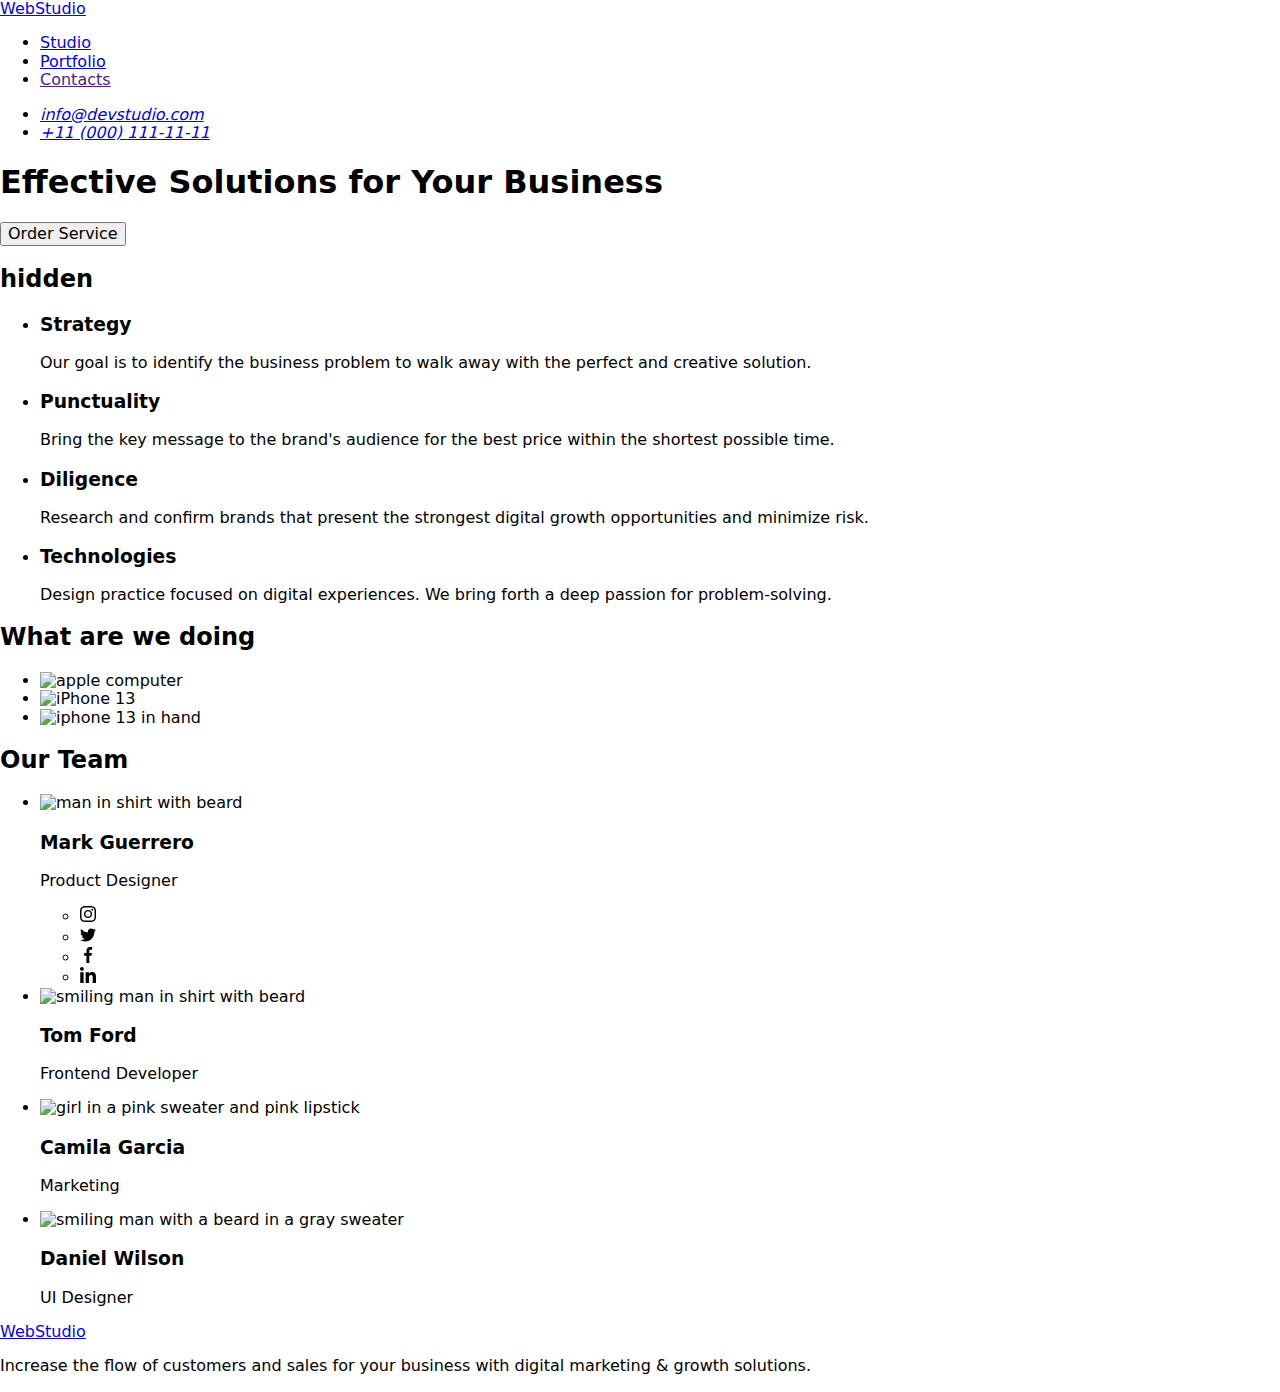
==== index.html @ 0f861d13 "Update index.html" ====
<!DOCTYPE html>
<html lang="en">
  <head>
    <meta charset="UTF-8" />
    <meta http-equiv="X-UA-Compatible" content="IE=edge" />
    <meta name="viewport" content="width=device-width, initial-scale=1.0" />
    <title>Document</title>
    <link
      rel="stylesheet"
      href="https://cdn.jsdelivr.net/npm/modern-normalize@1.1.0/modern-normalize.min.css"
    />
    <link rel="preconnect" href="https://fonts.googleapis.com" />
    <link rel="preconnect" href="https://fonts.gstatic.com" crossorigin />
    <!-- ШРИФТИ -->
    <link rel="preconnect" href="https://fonts.googleapis.com" />
    <link rel="preconnect" href="https://fonts.gstatic.com" crossorigin />
    <link
      href="https://fonts.googleapis.com/css2?family=Raleway:wght@800&family=Roboto:wght@400;500;700&display=swap"
      rel="stylesheet"
    />
    <link rel="stylesheet" href="./css/styles.css" />
  </head>
  <body>
    <!-- HEADER======================================================================== -->
    <header class="header">
      <div class="header-container container">
        <nav class="header-nav">
          <a
            class="header-logo conrainer-header-logo link logo"
            href="./index.html"
            >Web<span class="studio">Studio</span>
          </a>
          <ul class="header-list list">
            <li class="header-item">
              <a class="header-linc link" href="./index.html">Studio</a>
            </li>
            <li class="header-item">
              <a class="header-linc link" href="./portfolio.html">Portfolio</a>
            </li>
            <li class="header-item">
              <a class="header-linc link" href="">Contacts</a>
            </li>
          </ul>
        </nav>
        <address class="header-contacts">
          <ul class="header-contacts-list list">
            <li class="header-contacts-item">
              <a class="header-mail link" href="mailto:info@devstudio.com"
                >info@devstudio.com</a
              >
            </li>
            <li class="header-contacts-item">
              <a class="header-mail link" href="tel:+110001111111"
                >+11 (000) 111-11-11</a
              >
            </li>
          </ul>
        </address>
      </div>
    </header>
    <!-- MAIN----------------------------------------------------------------------------------- -->
    <main class="main">
      <!-- CARD--------------------------------------------------------- -->
      <section class="card">
        <div class="container-card container">
          <h1 class="card-head">Effective Solutions for Your Business</h1>

          <button class="card-button" type="button">Order Service</button>
        </div>
      </section>
      <!-- DESCRIPTION-------------------------------------------------- -->
      <section class="description">
        <div class="description-container container">
          <h2 class="visually-hidden">hidden</h2>
          <ul class="description-list list">
            <li class="description-item">
              <h3 class="description-head">Strategy</h3>
              <p class="description-uppertitle">
                Our goal is to identify the business problem to walk away with
                the perfect and creative solution.
              </p>
            </li>
            <li class="description-item">
              <h3 class="description-head">Punctuality</h3>
              <p class="description-uppertitle">
                Bring the key message to the brand's audience for the best price
                within the shortest possible time.
              </p>
            </li>
            <li class="description-item">
              <h3 class="description-head">Diligence</h3>
              <p class="description-uppertitle">
                Research and confirm brands that present the strongest digital
                growth opportunities and minimize risk.
              </p>
            </li>
            <li class="description-item">
              <h3 class="description-head">Technologies</h3>
              <p class="description-uppertitle">
                Design practice focused on digital experiences. We bring forth a
                deep passion for problem-solving.
              </p>
            </li>
          </ul>
        </div>
      </section>
      <!-- DEMO============================================================================= -->
      <section class="demo">
        <div class="demo-container container">
          <h2 class="demo-head">What are we doing</h2>
          <ul class="demo-list list">
            <li class="demo-item">
              <img
                class="demo-image"
                src="./images/whatdoing1.jpg"
                alt="apple computer"
                width="360"
              />
            </li>
            <li class="demo-item">
              <img
                class="demo-image"
                src="./images/whatdoing2.jpg"
                alt="iPhone 13"
                width="360"
              />
            </li>
            <li class="demo-item">
              <img
                class="demo-image"
                src="./images/whatdoing3.jpg"
                alt="iphone 13 in hand"
                width="360"
              />
            </li>
          </ul>
        </div>
      </section>
      <!-- TEAM======================================================================= -->
      <section class="team">
        <div class="team-container container">
          <h2 class="team-head">Our Team</h2>
          <ul class="team-list list">
            <li class="team-item">
              <img
                class="team-image"
                src="./images/team1.jpg"
                alt="man in shirt with beard"
                width="264"
              />
              <div class="container-team-name">
                <h3 class="team-name">Mark Guerrero</h3>
                <p class="team-uppertitle">Product Designer</p>
                <ul class="socials-list list">
                  <li class="socials-item">
                    <a class="social-linc linc" href="https://instagram.com" target="_blank" rel="noopener noreffer">
                      <svg class="socials-icon" width="16" height="16">
                        <use href="./images/icons-svg.svg#icon-instagram"></use>
                      </svg>
                    </a>
                  </li>
                  <li class="socials-item">
                    <a  class="social-linc linc" href="https://twitter.com" target="_blank" rel="noopener noreffer">
                      <svg class="socials-icon" width="16" height="16">
                        <use href="./images/icons-svg.svg#icon-twitter"></use>
                      </svg>
                      </a>
                  </li>
                  <li class="socials-item">
                    <a  class="social-linc linc" href="https://facebook.com" target="_blank" rel="noopener noreffer">
                      <svg class="socials-icon" width="16" height="16">
                        <use href="./images/icons-svg.svg#icon-facebook"></usd>
                      </svg>
                      </a>
                  </li>
                  <li class="socials-item">
                    <a class="social-linc linc" href="https://linkedin.com" target="_blank" rel="noopener noreffer">
                      <svg class="socials-icon" width="16" height="16">
                        <use href="./images/icons-svg.svg#icon-linkedin"></use>
                      </svg>
                      </a>
                  </li>
                </ul>
              </div>
            </li>
            <li class="team-item">
              <img
                class="team-image"
                src="./images/team2.jpg"
                alt="smiling man in shirt with beard"
                width="264"
              />
              <div class="container-team-name">
                <h3 class="team-name">Tom Ford</h3>
                <p class="team-uppertitle">Frontend Developer</p>
              </div>
            </li>
            <li class="team-item">
              <img
                class="team-image"
                src="./images/team3.jpg"
                alt="girl in a pink sweater and pink lipstick"
                width="264"
              />
              <div class="container-team-name">
                <h3 class="team-name">Camila Garcia</h3>
                <p class="team-uppertitle">Marketing</p>
              </div>
            </li>
            <li class="team-item">
              <img
                class="team-image"
                src="./images/team4.jpg"
                alt="smiling man with a beard in a gray sweater"
                width="264"
              />
              <div class="container-team-name">
                <h3 class="team-name">Daniel Wilson</h3>
                <p class="team-uppertitle">UI Designer</p>
              </div>
            </li>
          </ul>
        </div>
      </section>
    </main>
    <!-- FOOTER------------------------------------------------------------------------------------- -->
    <footer class="footer">
      <div class="footer-container container">
        <a
          class="footer-container-logo header-logo link logo"
          href="./index.html"
          >Web<span class="studio-footer">Studio</span>
        </a>
        <p class="footer-uppertitle">
          Increase the flow of customers and sales for your business with
          digital marketing & growth solutions.
        </p>
      </div>
    </footer>
  </body>
</html>
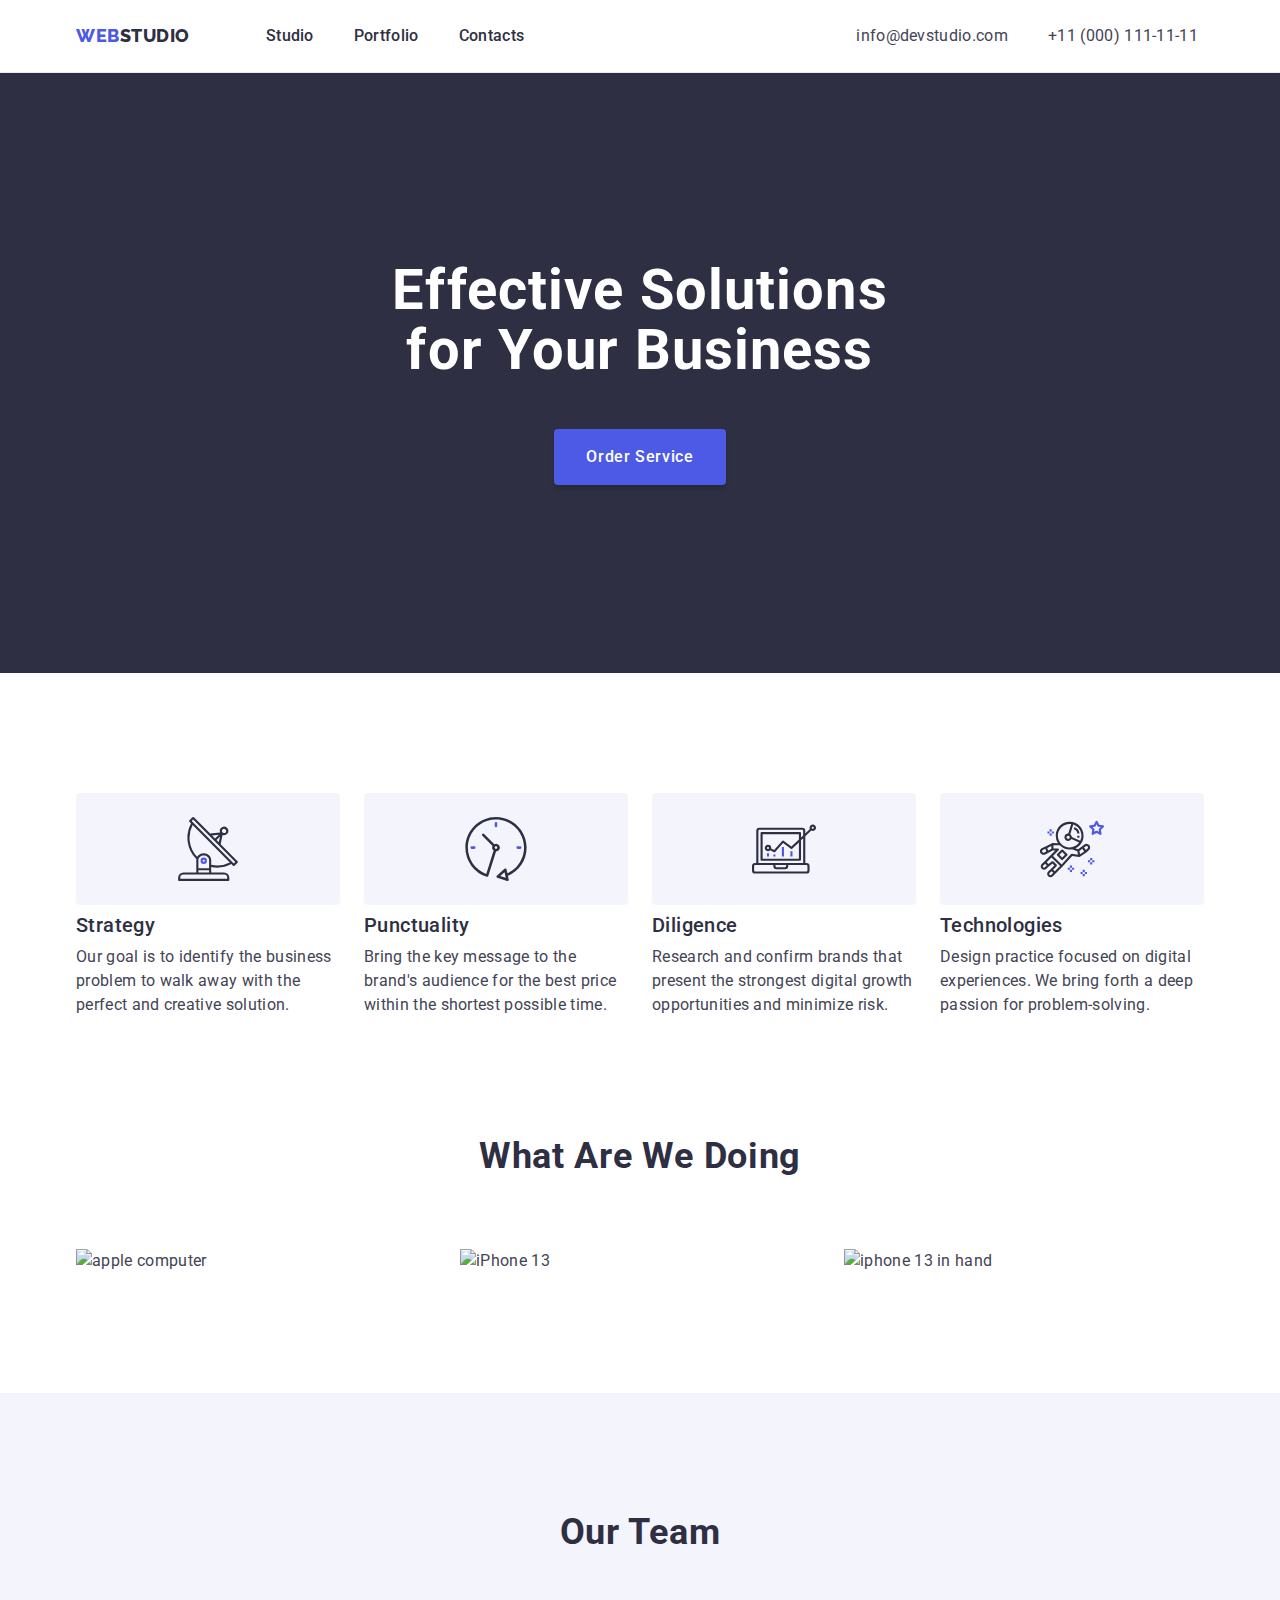
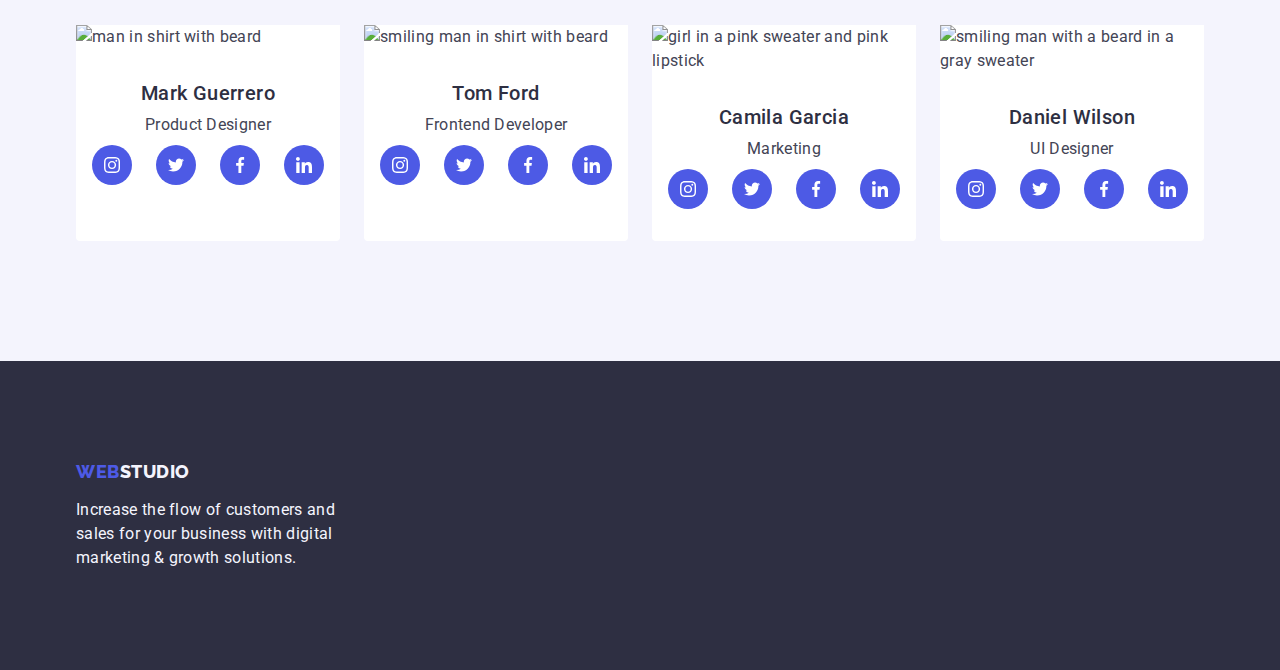
==== commit 37d22f5c: "icons" ====
--- a/index.html
+++ b/index.html
@@ -71,9 +71,15 @@
       <!-- DESCRIPTION-------------------------------------------------- -->
       <section class="description">
         <div class="description-container container">
+          
           <h2 class="visually-hidden">hidden</h2>
           <ul class="description-list list">
             <li class="description-item">
+              <div class="description-icon-container">
+                <svg class="description-icon" width="64" height="64">
+                          <use href="./images/icons-svg.svg#icon-antenna"></use>
+                        </svg>
+              </div>
               <h3 class="description-head">Strategy</h3>
               <p class="description-uppertitle">
                 Our goal is to identify the business problem to walk away with
@@ -81,6 +87,11 @@
               </p>
             </li>
             <li class="description-item">
+              <div class="description-icon-container">
+                <svg class="description-icon" width="64" height="64">
+                          <use href="./images/icons-svg.svg#icon-clock"></use>
+                        </svg>
+              </div>
               <h3 class="description-head">Punctuality</h3>
               <p class="description-uppertitle">
                 Bring the key message to the brand's audience for the best price
@@ -88,6 +99,11 @@
               </p>
             </li>
             <li class="description-item">
+              <div class="description-icon-container">
+                <svg class="description-icon" width="64" height="64">
+                          <use href="./images/icons-svg.svg#icon-diagram"></use>
+                        </svg>
+              </div>
               <h3 class="description-head">Diligence</h3>
               <p class="description-uppertitle">
                 Research and confirm brands that present the strongest digital
@@ -95,6 +111,11 @@
               </p>
             </li>
             <li class="description-item">
+              <div class="description-icon-container">
+                <svg class="description-icon" width="64" height="64">
+                          <use href="./images/icons-svg.svg#icon-astronaut"></use>
+                        </svg>
+              </div>
               <h3 class="description-head">Technologies</h3>
               <p class="description-uppertitle">
                 Design practice focused on digital experiences. We bring forth a
@@ -153,28 +174,44 @@
                 <p class="team-uppertitle">Product Designer</p>
                 <ul class="socials-list list">
                   <li class="socials-item">
-                    <a class="social-linc linc" href="https://instagram.com" target="_blank" rel="noopener noreffer">
+                    <a class="social-linc linc" 
+                    href="https://instagram.com" 
+                    target="_blank" 
+                    rel="noopener noreffer" 
+                    aria-label="Instogram icon">
                       <svg class="socials-icon" width="16" height="16">
                         <use href="./images/icons-svg.svg#icon-instagram"></use>
                       </svg>
                     </a>
                   </li>
                   <li class="socials-item">
-                    <a  class="social-linc linc" href="https://twitter.com" target="_blank" rel="noopener noreffer">
+                    <a  class="social-linc linc" 
+                    href="https://twitter.com" 
+                    target="_blank" 
+                    rel="noopener noreffer"
+                     aria-label="twiterm icon">
                       <svg class="socials-icon" width="16" height="16">
                         <use href="./images/icons-svg.svg#icon-twitter"></use>
                       </svg>
                       </a>
                   </li>
                   <li class="socials-item">
-                    <a  class="social-linc linc" href="https://facebook.com" target="_blank" rel="noopener noreffer">
+                    <a  class="social-linc linc" 
+                    href="https://facebook.com" 
+                    target="_blank" 
+                    rel="noopener noreffer" 
+                    aria-label="facebook icon">
                       <svg class="socials-icon" width="16" height="16">
                         <use href="./images/icons-svg.svg#icon-facebook"></usd>
                       </svg>
                       </a>
                   </li>
                   <li class="socials-item">
-                    <a class="social-linc linc" href="https://linkedin.com" target="_blank" rel="noopener noreffer">
+                    <a class="social-linc linc" 
+                    href="https://linkedin.com" 
+                    target="_blank"
+                     rel="noopener noreffer" 
+                     aria-label="linkedin icon">
                       <svg class="socials-icon" width="16" height="16">
                         <use href="./images/icons-svg.svg#icon-linkedin"></use>
                       </svg>
@@ -193,6 +230,52 @@
               <div class="container-team-name">
                 <h3 class="team-name">Tom Ford</h3>
                 <p class="team-uppertitle">Frontend Developer</p>
+                <ul class="socials-list list">
+                  <li class="socials-item">
+                    <a class="social-linc linc" 
+                    href="https://instagram.com" 
+                    target="_blank" 
+                    rel="noopener noreffer" 
+                    aria-label="Instogram icon">
+                      <svg class="socials-icon" width="16" height="16">
+                        <use href="./images/icons-svg.svg#icon-instagram"></use>
+                      </svg>
+                    </a>
+                  </li>
+                  <li class="socials-item">
+                    <a  class="social-linc linc" 
+                    href="https://twitter.com" 
+                    target="_blank" 
+                    rel="noopener noreffer"
+                     aria-label="twiterm icon">
+                      <svg class="socials-icon" width="16" height="16">
+                        <use href="./images/icons-svg.svg#icon-twitter"></use>
+                      </svg>
+                      </a>
+                  </li>
+                  <li class="socials-item">
+                    <a  class="social-linc linc" 
+                    href="https://facebook.com" 
+                    target="_blank" 
+                    rel="noopener noreffer" 
+                    aria-label="facebook icon">
+                      <svg class="socials-icon" width="16" height="16">
+                        <use href="./images/icons-svg.svg#icon-facebook"></usd>
+                      </svg>
+                      </a>
+                  </li>
+                  <li class="socials-item">
+                    <a class="social-linc linc" 
+                    href="https://linkedin.com" 
+                    target="_blank"
+                     rel="noopener noreffer" 
+                     aria-label="linkedin icon">
+                      <svg class="socials-icon" width="16" height="16">
+                        <use href="./images/icons-svg.svg#icon-linkedin"></use>
+                      </svg>
+                      </a>
+                  </li>
+                </ul>
               </div>
             </li>
             <li class="team-item">
@@ -205,6 +288,52 @@
               <div class="container-team-name">
                 <h3 class="team-name">Camila Garcia</h3>
                 <p class="team-uppertitle">Marketing</p>
+                <ul class="socials-list list">
+                  <li class="socials-item">
+                    <a class="social-linc linc" 
+                    href="https://instagram.com" 
+                    target="_blank" 
+                    rel="noopener noreffer" 
+                    aria-label="Instogram icon">
+                      <svg class="socials-icon" width="16" height="16">
+                        <use href="./images/icons-svg.svg#icon-instagram"></use>
+                      </svg>
+                    </a>
+                  </li>
+                  <li class="socials-item">
+                    <a  class="social-linc linc" 
+                    href="https://twitter.com" 
+                    target="_blank" 
+                    rel="noopener noreffer"
+                     aria-label="twiterm icon">
+                      <svg class="socials-icon" width="16" height="16">
+                        <use href="./images/icons-svg.svg#icon-twitter"></use>
+                      </svg>
+                      </a>
+                  </li>
+                  <li class="socials-item">
+                    <a  class="social-linc linc" 
+                    href="https://facebook.com" 
+                    target="_blank" 
+                    rel="noopener noreffer" 
+                    aria-label="facebook icon">
+                      <svg class="socials-icon" width="16" height="16">
+                        <use href="./images/icons-svg.svg#icon-facebook"></usd>
+                      </svg>
+                      </a>
+                  </li>
+                  <li class="socials-item">
+                    <a class="social-linc linc" 
+                    href="https://linkedin.com" 
+                    target="_blank"
+                     rel="noopener noreffer" 
+                     aria-label="linkedin icon">
+                      <svg class="socials-icon" width="16" height="16">
+                        <use href="./images/icons-svg.svg#icon-linkedin"></use>
+                      </svg>
+                      </a>
+                  </li>
+                </ul>
               </div>
             </li>
             <li class="team-item">
@@ -217,10 +346,60 @@
               <div class="container-team-name">
                 <h3 class="team-name">Daniel Wilson</h3>
                 <p class="team-uppertitle">UI Designer</p>
+                <ul class="socials-list list">
+                  <li class="socials-item">
+                    <a class="social-linc linc" 
+                    href="https://instagram.com" 
+                    target="_blank" 
+                    rel="noopener noreffer" 
+                    aria-label="Instogram icon">
+                      <svg class="socials-icon" width="16" height="16">
+                        <use href="./images/icons-svg.svg#icon-instagram"></use>
+                      </svg>
+                    </a>
+                  </li>
+                  <li class="socials-item">
+                    <a  class="social-linc linc" 
+                    href="https://twitter.com" 
+                    target="_blank" 
+                    rel="noopener noreffer"
+                     aria-label="twiterm icon">
+                      <svg class="socials-icon" width="16" height="16">
+                        <use href="./images/icons-svg.svg#icon-twitter"></use>
+                      </svg>
+                      </a>
+                  </li>
+                  <li class="socials-item">
+                    <a  class="social-linc linc" 
+                    href="https://facebook.com" 
+                    target="_blank" 
+                    rel="noopener noreffer" 
+                    aria-label="facebook icon">
+                      <svg class="socials-icon" width="16" height="16">
+                        <use href="./images/icons-svg.svg#icon-facebook"></usd>
+                      </svg>
+                      </a>
+                  </li>
+                  <li class="socials-item">
+                    <a class="social-linc linc" 
+                    href="https://linkedin.com" 
+                    target="_blank"
+                     rel="noopener noreffer" 
+                     aria-label="linkedin icon">
+                      <svg class="socials-icon" width="16" height="16">
+                        <use href="./images/icons-svg.svg#icon-linkedin"></use>
+                      </svg>
+                      </a>
+                  </li>
+                </ul>
               </div>
             </li>
           </ul>
         </div>
+      </section>
+      <section>
+        <h2></h2>
+        
       </section>
     </main>
     <!-- FOOTER------------------------------------------------------------------------------------- -->
--- a/css/styles.css
+++ b/css/styles.css
@@ -0,0 +1,517 @@
+:root {
+  --color-iris: #4d5ae5;
+  --color-ocean: #404bbf;
+  --color-navy-blue: #2e2f42;
+  --color-green: #31d0aa;
+  --color-slate: #434455;
+  --color-light-slate: #8e8f99;
+  --color-cornflower: #e7e9fc;
+  --color-cloud: #f4f4fd;
+  --color-navy-blue-modal: #2e2f42;
+  --color-grey: #2e2f42;
+  --color-white: #ffffff;
+  --color-dairy: #fcfcfc;
+  --font-main: Roboto, sans-serif;
+}
+/* ========================
+   BASE STYLES
+   ======================== */
+body {
+  font-family: var(--font-main);
+  background-color: var(--color-white);
+  font-family: var(--font-main);
+
+  font-weight: 400;
+  font-size: 16px;
+  line-height: 1.5;
+  letter-spacing: 0.02em;
+  color: var(--color-slate);
+}
+/* Допомогає приховати елемент. Але,цей елемент остається на макеті ( на відміну з display: none ), у виглять 1-го пикселя. */
+.visually-hidden {
+  position: absolute;
+  width: 1px;
+  height: 1px;
+  margin: -1px;
+  border: 0;
+  padding: 0;
+
+  white-space: nowrap;
+  clip-path: inset(100%);
+  clip: rect(0 0 0 0);
+  overflow: hidden;
+}
+h1,
+h2,
+h3,
+h4,
+h5,
+h6,
+p {
+  margin: 0;
+}
+.list {
+  list-style: none;
+  padding: 0;
+  margin: 0;
+}
+.link {
+  text-decoration: none;
+}
+.logo {
+  font-family: Raleway, sans-serif;
+}
+img {
+  display: block;
+}
+h3 {
+  font-weight: 500;
+  font-size: 20px;
+  line-height: 1.2;
+  letter-spacing: 0.02em;
+  color: var(--color-navy-blue);
+}
+button {
+  font-family: inherit;
+  color: currentColor;
+  cursor: pointer;
+  box-shadow: 0px 4px 4px rgba(0, 0, 0, 0.15);
+  border-radius: 4px;
+  padding: 16px 32px;
+}
+.container {
+  width: 1158px;
+  margin-left: auto;
+  margin-right: auto;
+  padding-left: 15px;
+  padding-right: 15px;
+
+  /* outline: 2px solid red;
+  outline-offset: -2px; */
+}
+
+/* HEADER ==============================================================================*/
+.header-container {
+  display: flex;
+  align-items: center;
+}
+
+.header {
+  border-bottom: 1px solid #e7e9fc;
+}
+.header-nav {
+  display: flex;
+
+  align-items: center;
+  margin-right: 332px;
+}
+.studio,
+.studio-footer {
+  font-family: Raleway, sans-serif;
+
+  font-weight: 800;
+  font-size: 18px;
+  line-height: 1.17;
+  display: flex;
+  align-items: center;
+  letter-spacing: 0.03em;
+  text-transform: uppercase;
+  color: var(--color-navy-blue);
+}
+.header-logo {
+  font-family: Raleway, sans-serif;
+
+  font-weight: 800;
+  font-size: 18px;
+  line-height: 1.17;
+  display: flex;
+
+  margin-right: 76px;
+  align-items: center;
+  letter-spacing: 0.03em;
+  text-transform: uppercase;
+  color: var(--color-iris);
+}
+.conrainer-header-logo {
+}
+.header-list {
+  display: flex;
+  align-items: center;
+  gap: 40px;
+}
+.header-item {
+  display: flex;
+  align-items: center;
+}
+.header-contacts-list {
+  display: flex;
+  gap: 40px;
+
+  align-items: center;
+}
+.header-contacts-item {
+}
+/* ----------------------------------HADER LINC---------------------------------------- */
+.header-linc {
+  padding: 24px 0;
+  font-weight: 500;
+  font-size: 16px;
+  line-height: 1.5;
+  letter-spacing: 0.02em;
+  color: var(--color-grey);
+}
+.header-linc:hover,
+.header-linc:focus {
+  color: var(--color-ocean);
+}
+.header-contacts {
+  font-style: normal;
+}
+/* ....................................HEADER NOMBER, MAIL.................................... */
+.header-mail {
+  font-size: 16px;
+  line-height: 1.5;
+  letter-spacing: 0.02em;
+  color: var(--color-slate);
+}
+.header-mail:hover,
+.header-mail:focus {
+  color: var(--color-ocean);
+}
+/*  ========================================MAIN=========================================*/
+.main {
+}
+/*  ======================================CARD==========================================*/
+.container-card {
+}
+.card {
+  padding: 188px 0;
+  background-color: var(--color-grey);
+}
+.container-card-head {
+}
+.card-head {
+  max-width: 496px;
+  margin-right: auto;
+  margin-left: auto;
+  font-family: "Roboto";
+  font-style: normal;
+  font-weight: 700;
+  font-size: 56px;
+  line-height: 1.07;
+  text-align: center;
+  letter-spacing: 0.02em;
+  color: var(--color-white);
+}
+/* ..................................CARD BUTTON.........................................*/
+
+.card-button {
+  margin-top: 48px;
+  border-radius: 4px;
+  border: none;
+  height: 56px;
+  min-width: 169px;
+  display: block;
+  margin-right: auto;
+  margin-left: auto;
+  cursor: pointer;
+  font-family: Roboto, sans-serif;
+  font-weight: 500;
+  font-size: 16px;
+  line-height: 1.5;
+
+  align-items: center;
+  letter-spacing: 0.04em;
+  color: var(--color-white);
+  background-color: var(--color-iris);
+}
+.card-button:hover,
+.card-button:focus {
+  color: #ffffff;
+  background-color: #404bbf;
+}
+/* ==================================DESCRIPTION======================================= */
+
+.description {
+  padding: 120px 0;
+}
+.description-container {
+}
+.description-list {
+  display: flex;
+  flex-wrap: wrap;
+  gap: 24px;
+}
+.description-item {
+  width: calc((100% - (24px * 3)) / 4);
+}
+.description-head {
+  margin-bottom: 8px;
+  font-size: 20px;
+  line-height: 1.2;
+  letter-spacing: 0.02em;
+  color: var(--color-navy-blue);
+}
+.description-uppertitle {
+  font-family: "Roboto";
+  font-style: normal;
+  font-weight: 400;
+  font-size: 16px;
+  line-height: 1.5;
+
+  letter-spacing: 0.02em;
+}
+/* ---------------------------------DESCRIPTION ICON----------------------- */
+.description-icon-container {
+  width: 264px;
+  height: 112px;
+  display: flex;
+  justify-content: center;
+  align-items: center;
+
+  background: #f4f4fd;
+  border-radius: 4px;
+
+  margin-bottom: 8px;
+}
+.description-icon {
+}
+/*  =================================DEMO===============================================*/
+.demo {
+  padding-bottom: 120px;
+}
+.demo-container {
+}
+.demo-head {
+  margin-bottom: 72px;
+  display: block;
+  font-size: 36px;
+  line-height: 1.11;
+  text-align: center;
+  letter-spacing: 0.02em;
+  text-transform: capitalize;
+  color: var(--color-navy-blue);
+}
+.demo-list {
+  display: flex;
+  flex-wrap: wrap;
+  gap: 24px;
+}
+.demo-item {
+  width: calc((100% - (24px * 2)) / 3);
+}
+.demo-image {
+}
+/* =======================================TEAM========================================= */
+.team {
+  padding: 120px 0;
+  background: var(--color-cloud);
+}
+.team-container {
+}
+.team-head {
+  margin-bottom: 72px;
+  font-size: 36px;
+  line-height: 1.11;
+  text-align: center;
+  letter-spacing: 0.02em;
+  text-transform: capitalize;
+  color: var(--color-navy-blue);
+}
+.team-list {
+  display: flex;
+  flex-wrap: wrap;
+  gap: 24px;
+}
+.team-item {
+  width: calc((100% - (24px * 3)) / 4);
+  background: var(--color-white);
+  /* box-shadow: 0px 1px 6px rgba(46, 47, 66, 0.08),
+    0px 1px 1px rgba(46, 47, 66, 0.16), 0px 2px 1px rgba(46, 47, 66, 0.08); */
+  border-radius: 0px 0px 4px 4px;
+}
+.container-team-name {
+  padding: 32px 16px;
+}
+.team-image {
+}
+.team-name {
+  margin-bottom: 8px;
+  font-weight: 500;
+  font-size: 20px;
+  line-height: 1.2;
+  text-align: center;
+  letter-spacing: 0.02em;
+  color: var(--color-navy-blue);
+}
+.team-uppertitle {
+  margin-top: 8px;
+  font-size: 16px;
+  line-height: 1.5;
+  text-align: center;
+  letter-spacing: 0.02em;
+  color: var(--color-slate);
+  margin-bottom: 8px;
+}
+/* --------------------------------------TEAM SOCIAL--------------------------- */
+.socials-list {
+  display: flex;
+  justify-content: center;
+  gap: 24px;
+}
+.list {
+}
+.socials-item {
+}
+.social-linc {
+  display: flex;
+  justify-content: center;
+  align-items: center;
+  width: 40px;
+  height: 40px;
+  fill: #ffffff;
+
+  background-color: var(--color-iris);
+  border-radius: 50%;
+}
+.social-linc:hover,
+.social-linc:focus {
+  background-color: var(--color-ocean);
+}
+.linc {
+}
+.socials-icon {
+}
+
+/* ===============================FOOTER=============================================== */
+.footer {
+  padding-top: 100px;
+  padding-bottom: 100px;
+  background-color: var(--color-grey);
+}
+.footer-container {
+}
+.footer-container-logo {
+  display: inline-block;
+  margin-bottom: 16px;
+}
+.studio-footer {
+  display: inline-block;
+  color: var(--color-cloud);
+}
+
+.footer-uppertitle {
+  width: 264px;
+  color: var(--color-cloud);
+}
+
+/*=============================================================================================================
+  PORTFOLIO.HTML 
+  =============================================================================================================*/
+.portfolio-img {
+}
+.main-portfolio {
+}
+/* ------------------------------------------------ORGANIZER------------------------------------------- */
+.organayzer {
+  padding: 96px 0 120px;
+}
+.organayzer-list {
+}
+.organayzer-item {
+}
+/* -----------------------------------------------------BTN-------------------------------------------------- */
+
+.portfolio-btn {
+  padding: 12px 24px;
+  border: 1px solid #e7e9fc;
+}
+.portfolio-container {
+}
+.portfolio-btn-list {
+  display: flex;
+  justify-content: center;
+  flex-wrap: wrap;
+  gap: 24px;
+  margin-bottom: 72px;
+}
+
+.btn-all {
+}
+.btn-website {
+}
+.btn-app {
+}
+.btn-design {
+}
+.btn-marketing {
+}
+
+.portfolio-btn {
+  cursor: pointer;
+  font-family: Roboto, sans-serif;
+  font-weight: 500;
+  font-size: 16px;
+  line-height: 1.5;
+  text-align: center;
+  letter-spacing: 0.04em;
+  color: var(--color-iris);
+  background-color: var(--color-cloud);
+}
+.portfolio-btn:hover,
+.portfolio-btn:focus {
+  border: 1px solid transparent;
+  color: var(--color-white);
+  background-color: var(--color-ocean);
+}
+.organayzer-btn {
+}
+.portfolio-list {
+  display: flex;
+  flex-wrap: wrap;
+  column-gap: 24px;
+  row-gap: 48px;
+}
+.portfolio-list :not(:nth-last-child(-n + 3)) {
+}
+.portfolio-item {
+  width: calc((100% - 48px) / 3);
+}
+.portfolio-had-container {
+  padding: 32px 16px;
+  border: 1px solid #e7e9fc;
+  border-top: none;
+}
+.first-had {
+  font-family: "Roboto";
+  font-style: normal;
+  font-weight: 500;
+  font-size: 20px;
+  line-height: 1.2;
+  letter-spacing: 0.02em;
+
+  color: var(--color-grey);
+  margin-bottom: 8px;
+}
+.first-uppertitle {
+  font-family: "Roboto";
+  font-size: 16px;
+  line-height: 1.5;
+  letter-spacing: 0.02em;
+  color: var(--color-slate);
+}
+.portfolio-img {
+  width: 100%;
+}
+.first-had {
+}
+.first-uppertitle {
+}
+.second-head {
+}
+.second-uppertitle {
+}
+.thety-head {
+}
+.thety-uppertitle {
+}
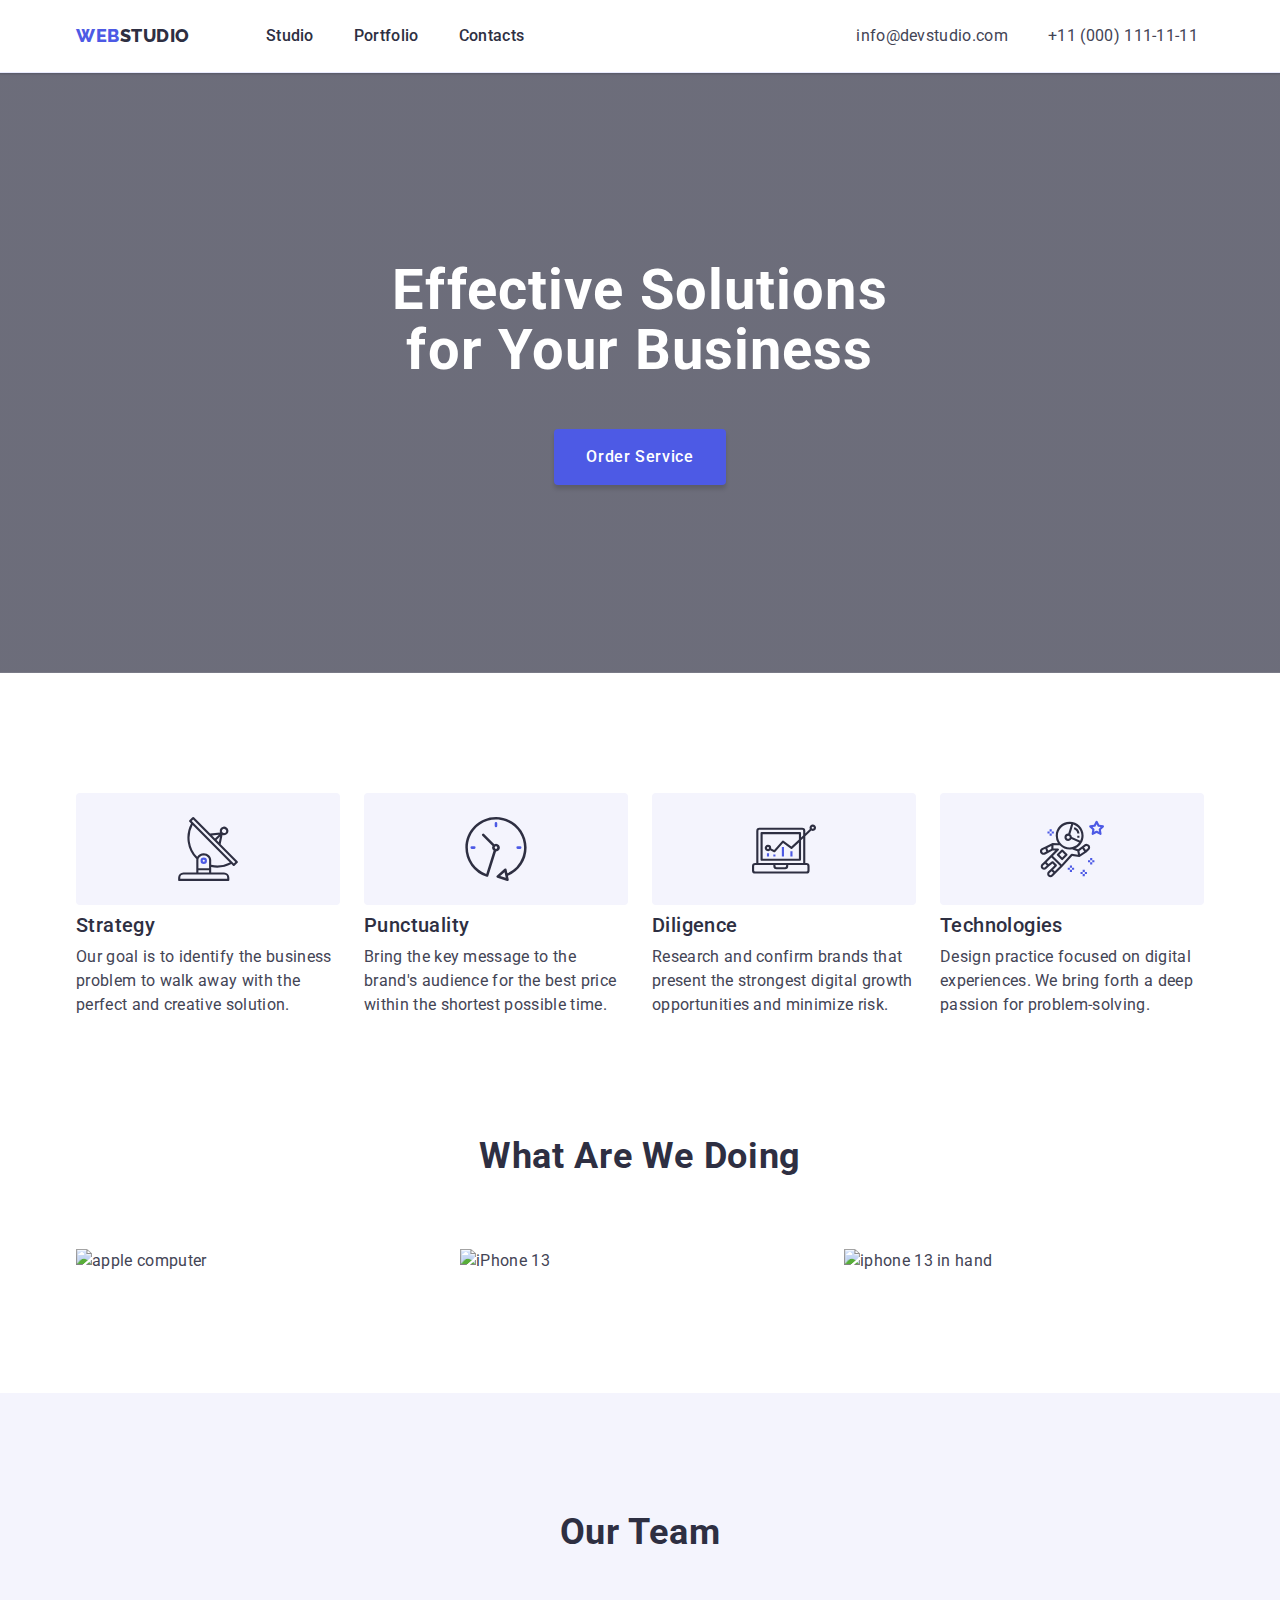
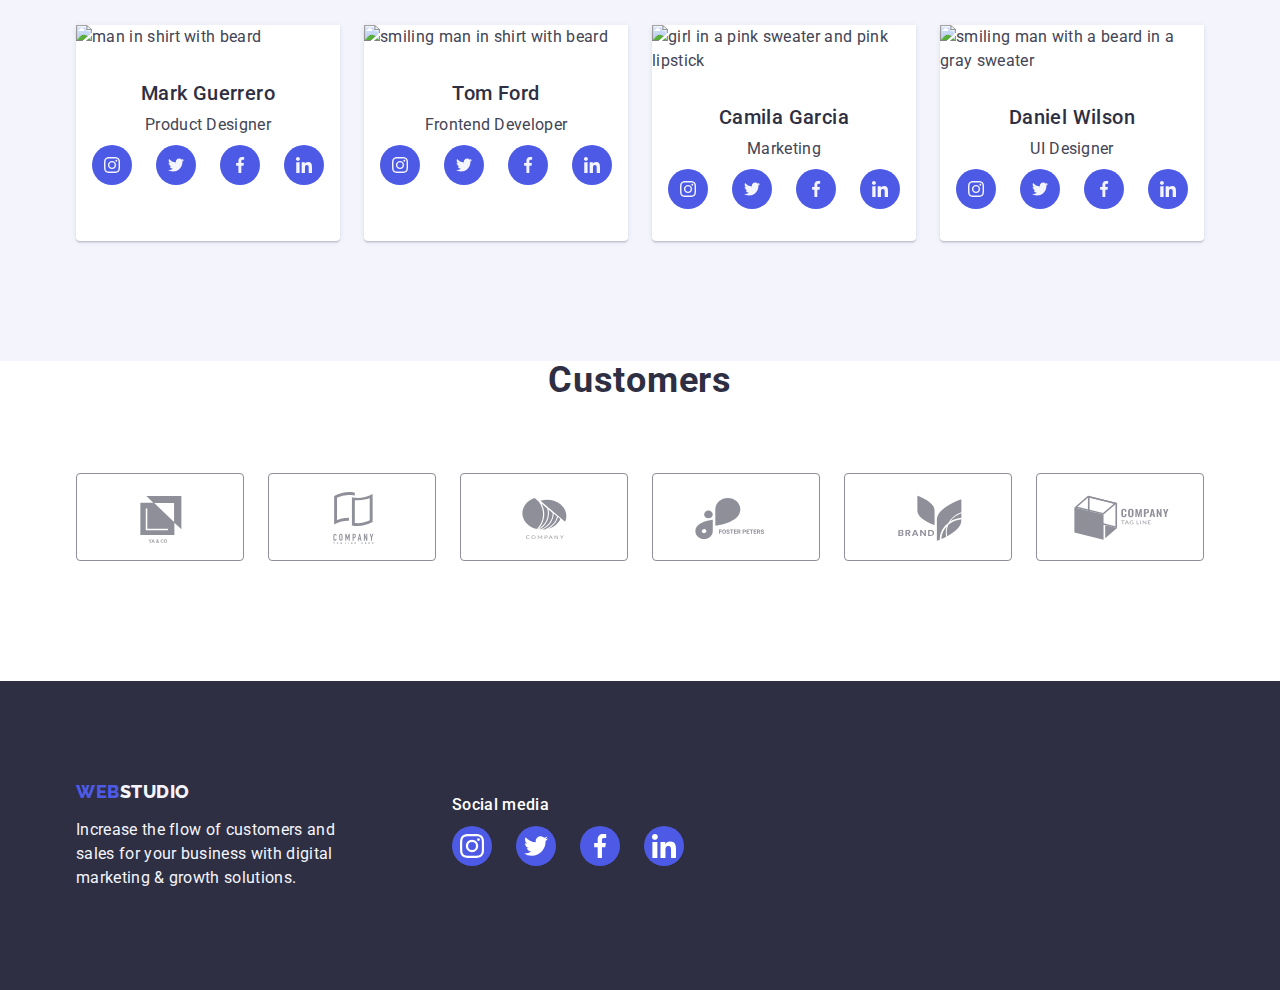
==== commit 6ab300c7: "v1.2" ====
--- a/index.html
+++ b/index.html
@@ -71,14 +71,13 @@
       <!-- DESCRIPTION-------------------------------------------------- -->
       <section class="description">
         <div class="description-container container">
-          
           <h2 class="visually-hidden">hidden</h2>
           <ul class="description-list list">
             <li class="description-item">
               <div class="description-icon-container">
                 <svg class="description-icon" width="64" height="64">
-                          <use href="./images/icons-svg.svg#icon-antenna"></use>
-                        </svg>
+                  <use href="./images/SVG-спрайт icons.svg#icon-antenna"></use>
+                </svg>
               </div>
               <h3 class="description-head">Strategy</h3>
               <p class="description-uppertitle">
@@ -89,8 +88,8 @@
             <li class="description-item">
               <div class="description-icon-container">
                 <svg class="description-icon" width="64" height="64">
-                          <use href="./images/icons-svg.svg#icon-clock"></use>
-                        </svg>
+                  <use href="./images/SVG-спрайт icons.svg#icon-clock"></use>
+                </svg>
               </div>
               <h3 class="description-head">Punctuality</h3>
               <p class="description-uppertitle">
@@ -101,8 +100,8 @@
             <li class="description-item">
               <div class="description-icon-container">
                 <svg class="description-icon" width="64" height="64">
-                          <use href="./images/icons-svg.svg#icon-diagram"></use>
-                        </svg>
+                  <use href="./images/SVG-спрайт icons.svg#icon-diagram"></use>
+                </svg>
               </div>
               <h3 class="description-head">Diligence</h3>
               <p class="description-uppertitle">
@@ -113,8 +112,10 @@
             <li class="description-item">
               <div class="description-icon-container">
                 <svg class="description-icon" width="64" height="64">
-                          <use href="./images/icons-svg.svg#icon-astronaut"></use>
-                        </svg>
+                  <use
+                    href="./images/SVG-спрайт icons.svg#icon-astronaut"
+                  ></use>
+                </svg>
               </div>
               <h3 class="description-head">Technologies</h3>
               <p class="description-uppertitle">
@@ -174,48 +175,64 @@
                 <p class="team-uppertitle">Product Designer</p>
                 <ul class="socials-list list">
                   <li class="socials-item">
-                    <a class="social-linc linc" 
-                    href="https://instagram.com" 
-                    target="_blank" 
-                    rel="noopener noreffer" 
-                    aria-label="Instogram icon">
-                      <svg class="socials-icon" width="16" height="16">
-                        <use href="./images/icons-svg.svg#icon-instagram"></use>
-                      </svg>
-                    </a>
-                  </li>
-                  <li class="socials-item">
-                    <a  class="social-linc linc" 
-                    href="https://twitter.com" 
-                    target="_blank" 
-                    rel="noopener noreffer"
-                     aria-label="twiterm icon">
-                      <svg class="socials-icon" width="16" height="16">
-                        <use href="./images/icons-svg.svg#icon-twitter"></use>
-                      </svg>
-                      </a>
-                  </li>
-                  <li class="socials-item">
-                    <a  class="social-linc linc" 
-                    href="https://facebook.com" 
-                    target="_blank" 
-                    rel="noopener noreffer" 
-                    aria-label="facebook icon">
-                      <svg class="socials-icon" width="16" height="16">
-                        <use href="./images/icons-svg.svg#icon-facebook"></usd>
-                      </svg>
-                      </a>
-                  </li>
-                  <li class="socials-item">
-                    <a class="social-linc linc" 
-                    href="https://linkedin.com" 
-                    target="_blank"
-                     rel="noopener noreffer" 
-                     aria-label="linkedin icon">
-                      <svg class="socials-icon" width="16" height="16">
-                        <use href="./images/icons-svg.svg#icon-linkedin"></use>
-                      </svg>
-                      </a>
+                    <a
+                      class="social-linc link"
+                      href="https://instagram.com"
+                      target="_blank"
+                      rel="noopener noreffer"
+                      aria-label="Instogram icon"
+                    >
+                      <svg class="socials-icon" width="16" height="16">
+                        <use
+                          href="./images/SVG-спрайт icons.svg#icon-instagram"
+                        ></use>
+                      </svg>
+                    </a>
+                  </li>
+                  <li class="socials-item">
+                    <a
+                      class="social-linc link"
+                      href="https://twitter.com"
+                      target="_blank"
+                      rel="noopener noreffer"
+                      aria-label="twiterm icon"
+                    >
+                      <svg class="socials-icon" width="16" height="16">
+                        <use
+                          href="./images/SVG-спрайт icons.svg#icon-twitter"
+                        ></use>
+                      </svg>
+                    </a>
+                  </li>
+                  <li class="socials-item">
+                    <a
+                      class="social-linc link"
+                      href="https://facebook.com"
+                      target="_blank"
+                      rel="noopener noreffer"
+                      aria-label="facebook icon"
+                    >
+                      <svg class="socials-icon" width="16" height="16">
+                        <use
+                          href="./images/SVG-спрайт icons.svg#icon-facebook"
+                        ></use>
+                      </svg>
+                    </a>
+                  </li>
+                  <li class="socials-item">
+                    <a
+                      class="social-linc link"
+                      href="https://linkedin.com"
+                      target="_blank"
+                      rel="noopener noreffer"
+                      aria-label="linkedin icon"
+                    >
+                      <svg class="socials-icon" width="16" height="16">
+                        <use
+                          href="./images/SVG-спрайт icons.svg#icon-linkedin"
+                        ></use>
+                      </svg>
+                    </a>
                   </li>
                 </ul>
               </div>
@@ -232,48 +249,64 @@
                 <p class="team-uppertitle">Frontend Developer</p>
                 <ul class="socials-list list">
                   <li class="socials-item">
-                    <a class="social-linc linc" 
-                    href="https://instagram.com" 
-                    target="_blank" 
-                    rel="noopener noreffer" 
-                    aria-label="Instogram icon">
-                      <svg class="socials-icon" width="16" height="16">
-                        <use href="./images/icons-svg.svg#icon-instagram"></use>
-                      </svg>
-                    </a>
-                  </li>
-                  <li class="socials-item">
-                    <a  class="social-linc linc" 
-                    href="https://twitter.com" 
-                    target="_blank" 
-                    rel="noopener noreffer"
-                     aria-label="twiterm icon">
-                      <svg class="socials-icon" width="16" height="16">
-                        <use href="./images/icons-svg.svg#icon-twitter"></use>
-                      </svg>
-                      </a>
-                  </li>
-                  <li class="socials-item">
-                    <a  class="social-linc linc" 
-                    href="https://facebook.com" 
-                    target="_blank" 
-                    rel="noopener noreffer" 
-                    aria-label="facebook icon">
-                      <svg class="socials-icon" width="16" height="16">
-                        <use href="./images/icons-svg.svg#icon-facebook"></usd>
-                      </svg>
-                      </a>
-                  </li>
-                  <li class="socials-item">
-                    <a class="social-linc linc" 
-                    href="https://linkedin.com" 
-                    target="_blank"
-                     rel="noopener noreffer" 
-                     aria-label="linkedin icon">
-                      <svg class="socials-icon" width="16" height="16">
-                        <use href="./images/icons-svg.svg#icon-linkedin"></use>
-                      </svg>
-                      </a>
+                    <a
+                      class="social-linc link"
+                      href="https://instagram.com"
+                      target="_blank"
+                      rel="noopener noreffer"
+                      aria-label="Instogram icon"
+                    >
+                      <svg class="socials-icon" width="16" height="16">
+                        <use
+                          href="./images/SVG-спрайт icons.svg#icon-instagram"
+                        ></use>
+                      </svg>
+                    </a>
+                  </li>
+                  <li class="socials-item">
+                    <a
+                      class="social-linc link"
+                      href="https://twitter.com"
+                      target="_blank"
+                      rel="noopener noreffer"
+                      aria-label="twiterm icon"
+                    >
+                      <svg class="socials-icon" width="16" height="16">
+                        <use
+                          href="./images/SVG-спрайт icons.svg#icon-twitter"
+                        ></use>
+                      </svg>
+                    </a>
+                  </li>
+                  <li class="socials-item">
+                    <a
+                      class="social-linc link"
+                      href="https://facebook.com"
+                      target="_blank"
+                      rel="noopener noreffer"
+                      aria-label="facebook icon"
+                    >
+                      <svg class="socials-icon" width="16" height="16">
+                        <use
+                          href="./images/SVG-спрайт icons.svg#icon-facebook"
+                        ></use>
+                      </svg>
+                    </a>
+                  </li>
+                  <li class="socials-item">
+                    <a
+                      class="social-linc link"
+                      href="https://linkedin.com"
+                      target="_blank"
+                      rel="noopener noreffer"
+                      aria-label="linkedin icon"
+                    >
+                      <svg class="socials-icon" width="16" height="16">
+                        <use
+                          href="./images/SVG-спрайт icons.svg#icon-linkedin"
+                        ></use>
+                      </svg>
+                    </a>
                   </li>
                 </ul>
               </div>
@@ -290,48 +323,64 @@
                 <p class="team-uppertitle">Marketing</p>
                 <ul class="socials-list list">
                   <li class="socials-item">
-                    <a class="social-linc linc" 
-                    href="https://instagram.com" 
-                    target="_blank" 
-                    rel="noopener noreffer" 
-                    aria-label="Instogram icon">
-                      <svg class="socials-icon" width="16" height="16">
-                        <use href="./images/icons-svg.svg#icon-instagram"></use>
-                      </svg>
-                    </a>
-                  </li>
-                  <li class="socials-item">
-                    <a  class="social-linc linc" 
-                    href="https://twitter.com" 
-                    target="_blank" 
-                    rel="noopener noreffer"
-                     aria-label="twiterm icon">
-                      <svg class="socials-icon" width="16" height="16">
-                        <use href="./images/icons-svg.svg#icon-twitter"></use>
-                      </svg>
-                      </a>
-                  </li>
-                  <li class="socials-item">
-                    <a  class="social-linc linc" 
-                    href="https://facebook.com" 
-                    target="_blank" 
-                    rel="noopener noreffer" 
-                    aria-label="facebook icon">
-                      <svg class="socials-icon" width="16" height="16">
-                        <use href="./images/icons-svg.svg#icon-facebook"></usd>
-                      </svg>
-                      </a>
-                  </li>
-                  <li class="socials-item">
-                    <a class="social-linc linc" 
-                    href="https://linkedin.com" 
-                    target="_blank"
-                     rel="noopener noreffer" 
-                     aria-label="linkedin icon">
-                      <svg class="socials-icon" width="16" height="16">
-                        <use href="./images/icons-svg.svg#icon-linkedin"></use>
-                      </svg>
-                      </a>
+                    <a
+                      class="social-linc link"
+                      href="https://instagram.com"
+                      target="_blank"
+                      rel="noopener noreffer"
+                      aria-label="Instogram icon"
+                    >
+                      <svg class="socials-icon" width="16" height="16">
+                        <use
+                          href="./images/SVG-спрайт icons.svg#icon-instagram"
+                        ></use>
+                      </svg>
+                    </a>
+                  </li>
+                  <li class="socials-item">
+                    <a
+                      class="social-linc link"
+                      href="https://twitter.com"
+                      target="_blank"
+                      rel="noopener noreffer"
+                      aria-label="twiterm icon"
+                    >
+                      <svg class="socials-icon" width="16" height="16">
+                        <use
+                          href="./images/SVG-спрайт icons.svg#icon-twitter"
+                        ></use>
+                      </svg>
+                    </a>
+                  </li>
+                  <li class="socials-item">
+                    <a
+                      class="social-linc link"
+                      href="https://facebook.com"
+                      target="_blank"
+                      rel="noopener noreffer"
+                      aria-label="facebook icon"
+                    >
+                      <svg class="socials-icon" width="16" height="16">
+                        <use
+                          href="./images/SVG-спрайт icons.svg#icon-facebook"
+                        ></use>
+                      </svg>
+                    </a>
+                  </li>
+                  <li class="socials-item">
+                    <a
+                      class="social-linc link"
+                      href="https://linkedin.com"
+                      target="_blank"
+                      rel="noopener noreffer"
+                      aria-label="linkedin icon"
+                    >
+                      <svg class="socials-icon" width="16" height="16">
+                        <use
+                          href="./images/SVG-спрайт icons.svg#icon-linkedin"
+                        ></use>
+                      </svg>
+                    </a>
                   </li>
                 </ul>
               </div>
@@ -348,48 +397,64 @@
                 <p class="team-uppertitle">UI Designer</p>
                 <ul class="socials-list list">
                   <li class="socials-item">
-                    <a class="social-linc linc" 
-                    href="https://instagram.com" 
-                    target="_blank" 
-                    rel="noopener noreffer" 
-                    aria-label="Instogram icon">
-                      <svg class="socials-icon" width="16" height="16">
-                        <use href="./images/icons-svg.svg#icon-instagram"></use>
-                      </svg>
-                    </a>
-                  </li>
-                  <li class="socials-item">
-                    <a  class="social-linc linc" 
-                    href="https://twitter.com" 
-                    target="_blank" 
-                    rel="noopener noreffer"
-                     aria-label="twiterm icon">
-                      <svg class="socials-icon" width="16" height="16">
-                        <use href="./images/icons-svg.svg#icon-twitter"></use>
-                      </svg>
-                      </a>
-                  </li>
-                  <li class="socials-item">
-                    <a  class="social-linc linc" 
-                    href="https://facebook.com" 
-                    target="_blank" 
-                    rel="noopener noreffer" 
-                    aria-label="facebook icon">
-                      <svg class="socials-icon" width="16" height="16">
-                        <use href="./images/icons-svg.svg#icon-facebook"></usd>
-                      </svg>
-                      </a>
-                  </li>
-                  <li class="socials-item">
-                    <a class="social-linc linc" 
-                    href="https://linkedin.com" 
-                    target="_blank"
-                     rel="noopener noreffer" 
-                     aria-label="linkedin icon">
-                      <svg class="socials-icon" width="16" height="16">
-                        <use href="./images/icons-svg.svg#icon-linkedin"></use>
-                      </svg>
-                      </a>
+                    <a
+                      class="social-linc link"
+                      href="https://instagram.com"
+                      target="_blank"
+                      rel="noopener noreffer"
+                      aria-label="Instogram icon"
+                    >
+                      <svg class="socials-icon" width="16" height="16">
+                        <use
+                          href="./images/SVG-спрайт icons.svg#icon-instagram"
+                        ></use>
+                      </svg>
+                    </a>
+                  </li>
+                  <li class="socials-item">
+                    <a
+                      class="social-linc link"
+                      href="https://twitter.com"
+                      target="_blank"
+                      rel="noopener noreffer"
+                      aria-label="twiterm icon"
+                    >
+                      <svg class="socials-icon" width="16" height="16">
+                        <use
+                          href="./images/SVG-спрайт icons.svg#icon-twitter"
+                        ></use>
+                      </svg>
+                    </a>
+                  </li>
+                  <li class="socials-item">
+                    <a
+                      class="social-linc link"
+                      href="https://facebook.com"
+                      target="_blank"
+                      rel="noopener noreffer"
+                      aria-label="facebook icon"
+                    >
+                      <svg class="socials-icon" width="16" height="16">
+                        <use
+                          href="./images/SVG-спрайт icons.svg#icon-facebook"
+                        ></use>
+                      </svg>
+                    </a>
+                  </li>
+                  <li class="socials-item">
+                    <a
+                      class="social-linc link"
+                      href="https://linkedin.com"
+                      target="_blank"
+                      rel="noopener noreffer"
+                      aria-label="linkedin icon"
+                    >
+                      <svg class="socials-icon" width="16" height="16">
+                        <use
+                          href="./images/SVG-спрайт icons.svg#icon-linkedin"
+                        ></use>
+                      </svg>
+                    </a>
                   </li>
                 </ul>
               </div>
@@ -397,23 +462,166 @@
           </ul>
         </div>
       </section>
-      <section>
-        <h2></h2>
-        
+      <!-- CUSTOMER------------------------------------------------------------------------- -->
+      <section class="customer">
+        <h2 class="customer-head">Customers</h2>
+        <div class="costomers-container">
+          <ul class="customers-list list">
+            <li class="costomers-item">
+              <a
+                href="https://linkedin.com"
+                class="customers-linc link"
+                target="_blank"
+                rel="noopener noreffer"
+                aria-label="linkedin icon"
+              >
+                <svg class="customer-icon" width="104" height="56">
+                  <use href="./images/SVG-спрайт icons.svg#icon-Logo"></use>
+                </svg>
+              </a>
+            </li>
+            <li class="costomers-item">
+              <a
+                class="customers-linc link"
+                href="https://linkedin.com"
+                target="_blank"
+                rel="noopener noreffer"
+                aria-label="linkedin icon"
+              >
+                <svg class="customer-icon" width="104" height="56">
+                  <use href="./images/SVG-спрайт icons.svg#icon-Logo-1"></use>
+                </svg>
+              </a>
+            </li>
+            <li class="costomers-item">
+              <a
+                class="customers-linc link"
+                href="https://linkedin.com"
+                target="_blank"
+                rel="noopener noreffer"
+                aria-label="linkedin icon"
+              >
+                <svg class="customer-icon" width="104" height="56">
+                  <use href="./images/SVG-спрайт icons.svg#icon-Logo-2"></use>
+                </svg>
+              </a>
+            </li>
+            <li class="costomers-item">
+              <a
+                class="customers-linc link"
+                href="https://linkedin.com"
+                target="_blank"
+                rel="noopener noreffer"
+                aria-label="linkedin icon"
+              >
+                <svg class="customer-icon" width="104" height="56">
+                  <use href="./images/SVG-спрайт icons.svg#icon-Logo-3"></use>
+                </svg>
+              </a>
+            </li>
+            <li class="costomers-item">
+              <a
+                class="customers-linc link"
+                href="https://linkedin.com"
+                target="_blank"
+                rel="noopener noreffer"
+                aria-label="linkedin icon"
+              >
+                <svg class="customer-icon" width="104" height="56">
+                  <use href="./images/SVG-спрайт icons.svg#icon-Logo-4"></use>
+                </svg>
+              </a>
+            </li>
+            <li class="costomers-item">
+              <a
+                class="customers-linc link"
+                href="https://linkedin.com"
+                target="_blank"
+                rel="noopener noreffer"
+                aria-label="linkedin icon"
+              >
+                <svg class="customer-icon" width="104" height="56">
+                  <use href="./images/SVG-спрайт icons.svg#icon-Logo-5"></use>
+                </svg>
+              </a>
+            </li>
+          </ul>
+        </div>
       </section>
     </main>
     <!-- FOOTER------------------------------------------------------------------------------------- -->
     <footer class="footer">
-      <div class="footer-container container">
-        <a
-          class="footer-container-logo header-logo link logo"
-          href="./index.html"
-          >Web<span class="studio-footer">Studio</span>
-        </a>
-        <p class="footer-uppertitle">
-          Increase the flow of customers and sales for your business with
-          digital marketing & growth solutions.
-        </p>
+      <div class="footer-container-lo container">
+        <div class="footer-container">
+          <a
+            class="footer-container-logo header-logo link logo"
+            href="./index.html"
+            >Web<span class="studio-footer">Studio</span>
+          </a>
+          <p class="footer-uppertitle">
+            Increase the flow of customers and sales for your business with
+            digital marketing & growth solutions.
+          </p>
+        </div>
+        <div class="footer-container-social">
+          <h3 class="footer-head">Social media</h3>
+          <ul class="footer-list list">
+            <li class="footer-item">
+              <a
+                class="footer-linc link"
+                href="https://instagram.com"
+                target="_blank"
+                rel="noopener noreffer"
+                aria-label="Instogram icon"
+              >
+                <svg class="footer-icon" width="24" height="24">
+                  <use
+                    href="./images/SVG-спрайт icons.svg#icon-instagram"
+                  ></use>
+                </svg>
+              </a>
+            </li>
+            <li class="footer-item">
+              <a
+                class="footer-linc link"
+                href="https://twitter.com"
+                target="_blank"
+                rel="noopener noreffer"
+                aria-label="twiterm icon"
+              >
+                <svg class="footer-icon" width="24" height="24">
+                  <use href="./images/SVG-спрайт icons.svg#icon-twitter"></use>
+                </svg>
+              </a>
+            </li>
+            <li class="footer-item">
+              <a
+                class="footer-linc link"
+                href="https://facebook.com"
+                target="_blank"
+                rel="noopener noreffer"
+                aria-label="facebook icon"
+              >
+                <svg class="footer-icon" width="24" height="24">
+                  <use href="./images/SVG-спрайт icons.svg#icon-facebook"></use>
+                </svg>
+              </a>
+            </li>
+            <li class="footer-item">
+              <a
+                class="footer-linc link"
+                href="https://linkedin.com"
+                target="_blank"
+                rel="noopener noreffer"
+                aria-label="linkedin icon"
+              >
+                <svg class="footer-icon" width="24" height="24">
+                  <use href="./images/SVG-спрайт icons.svg#icon-linkedin"></use>
+                </svg>
+              </a>
+            </li>
+          </ul>
+        </div>
       </div>
     </footer>
   </body>
--- a/css/styles.css
+++ b/css/styles.css
@@ -75,7 +75,7 @@
   font-family: inherit;
   color: currentColor;
   cursor: pointer;
-  box-shadow: 0px 4px 4px rgba(0, 0, 0, 0.15);
+
   border-radius: 4px;
   padding: 16px 32px;
 }
@@ -97,6 +97,8 @@
 }
 
 .header {
+  box-shadow: 0px 2px 1px rgba(46, 47, 66, 0.08),
+    0px 1px 1px rgba(46, 47, 66, 0.16), 0px 1px 6px rgba(46, 47, 66, 0.08);
   border-bottom: 1px solid #e7e9fc;
 }
 .header-nav {
@@ -186,7 +188,18 @@
 }
 .card {
   padding: 188px 0;
-  background-color: var(--color-grey);
+  max-width: 1440px;
+  margin-left: auto;
+  margin-right: auto;
+  /* background-color: var(--color-grey); */
+  background-image: linear-gradient(
+      rgba(46, 47, 66, 0.7),
+      rgba(46, 47, 66, 0.7)
+    ),
+    url(../images/background.jpg);
+  background-repeat: no-repeat;
+  background-position: center;
+  background-size: cover;
 }
 .container-card-head {
 }
@@ -215,10 +228,12 @@
   margin-right: auto;
   margin-left: auto;
   cursor: pointer;
+
   font-family: Roboto, sans-serif;
   font-weight: 500;
   font-size: 16px;
   line-height: 1.5;
+  box-shadow: 0px 4px 4px rgba(0, 0, 0, 0.15);
 
   align-items: center;
   letter-spacing: 0.04em;
@@ -326,17 +341,20 @@
 .team-item {
   width: calc((100% - (24px * 3)) / 4);
   background: var(--color-white);
-  /* box-shadow: 0px 1px 6px rgba(46, 47, 66, 0.08),
-    0px 1px 1px rgba(46, 47, 66, 0.16), 0px 2px 1px rgba(46, 47, 66, 0.08); */
+  box-shadow: 0px 1px 6px rgba(46, 47, 66, 0.08),
+    0px 1px 1px rgba(46, 47, 66, 0.16), 0px 2px 1px rgba(46, 47, 66, 0.08);
   border-radius: 0px 0px 4px 4px;
 }
 .container-team-name {
-  padding: 32px 16px;
+  padding: 32px 0;
 }
 .team-image {
 }
 .team-name {
   margin-bottom: 8px;
+  font-family: "Roboto";
+  font-style: normal;
+
   font-weight: 500;
   font-size: 20px;
   line-height: 1.2;
@@ -345,7 +363,9 @@
   color: var(--color-navy-blue);
 }
 .team-uppertitle {
-  margin-top: 8px;
+  font-family: "Roboto";
+  font-style: normal;
+  font-weight: 400;
   font-size: 16px;
   line-height: 1.5;
   text-align: center;
@@ -364,6 +384,128 @@
 .socials-item {
 }
 .social-linc {
+  display: flex;
+  justify-content: center;
+  align-items: center;
+  width: 40px;
+  height: 40px;
+
+  background-color: var(--color-iris);
+  border-radius: 50%;
+}
+.social-linc:hover,
+.social-linc:focus {
+  background-color: var(--color-ocean);
+}
+.linc {
+}
+.socials-icon {
+  fill: var(--color-cloud);
+}
+/* -------------------------------CUSTOMERS---------------------------------------------- */
+.customer {
+  padding-bottom: 120px;
+}
+.customer-head {
+  font-family: "Roboto";
+  font-style: normal;
+  font-weight: 700;
+  font-size: 36px;
+  line-height: 1.11;
+
+  text-align: center;
+  letter-spacing: 0.02em;
+  text-transform: capitalize;
+  color: var(--color-navy-blue);
+  padding-bottom: 72px;
+}
+.costomers-container {
+}
+.customers-list {
+  display: flex;
+  justify-content: center;
+  gap: 24px;
+}
+
+.list {
+}
+.costomers-item {
+}
+.customers-linc {
+  display: flex;
+  justify-content: center;
+  align-items: center;
+  width: 168px;
+  height: 88px;
+  fill: var(--color-light-slate);
+
+  background-color: #ffffff;
+  border-radius: 4px;
+  border: 1px solid var(--color-light-slate);
+}
+.customers-linc:hover,
+.customers-linc:focus {
+  fill: var(--color-ocean);
+  border-radius: 4px;
+  border: 1px solid var(--color-ocean);
+}
+.linc {
+}
+.customer-icon {
+}
+
+/* ===============================FOOTER=============================================== */
+.footer {
+  background-color: var(--color-grey);
+}
+.footer-container-lo {
+  align-items: center;
+  display: flex;
+  gap: 112px;
+  padding-top: 100px;
+  padding-bottom: 100px;
+}
+.footer-container {
+  width: 264px;
+  margin: 0;
+  display: inline-block;
+}
+.footer-container-logo {
+  margin-bottom: 16px;
+}
+.studio-footer {
+  /* display: inline-block; */
+  color: var(--color-cloud);
+}
+
+.footer-uppertitle {
+  width: 264px;
+  color: var(--color-cloud);
+}
+.footer-container-social {
+  /margin: 0;
+  display: inline-block;
+}
+.footer-head {
+  margin-bottom: 20px;
+  font-family: "Roboto";
+  font-style: normal;
+  font-weight: 500;
+  font-size: 16px;
+  line-height: 1.5px;
+  letter-spacing: 0.02em;
+  color: var(--color-white);
+}
+.footer-list {
+  display: flex;
+  justify-content: center;
+  gap: 24px;
+}
+.list {
+}
+.footer-item {
+}
+.footer-linc {
   display: flex;
   justify-content: center;
   align-items: center;
@@ -374,35 +516,12 @@
   background-color: var(--color-iris);
   border-radius: 50%;
 }
-.social-linc:hover,
-.social-linc:focus {
-  background-color: var(--color-ocean);
-}
-.linc {
-}
-.socials-icon {
-}
-
-/* ===============================FOOTER=============================================== */
-.footer {
-  padding-top: 100px;
-  padding-bottom: 100px;
-  background-color: var(--color-grey);
-}
-.footer-container {
-}
-.footer-container-logo {
-  display: inline-block;
-  margin-bottom: 16px;
-}
-.studio-footer {
-  display: inline-block;
-  color: var(--color-cloud);
-}
-
-.footer-uppertitle {
-  width: 264px;
-  color: var(--color-cloud);
+.footer-linc:hover,
+.footer-linc:focus {
+  background-color: var(--color-green);
+}
+
+.footer-icon {
 }
 
 /*=============================================================================================================
@@ -460,6 +579,7 @@
 }
 .portfolio-btn:hover,
 .portfolio-btn:focus {
+  box-shadow: 0px 4px 4px rgba(0, 0, 0, 0.15);
   border: 1px solid transparent;
   color: var(--color-white);
   background-color: var(--color-ocean);
@@ -476,6 +596,11 @@
 }
 .portfolio-item {
   width: calc((100% - 48px) / 3);
+}
+.portfolio-item:hover,
+.portfolio-item:focus {
+  box-shadow: 0px 1px 6px rgba(46, 47, 66, 0.08),
+    0px 1px 1px rgba(46, 47, 66, 0.16), 0px 2px 1px rgba(46, 47, 66, 0.08);
 }
 .portfolio-had-container {
   padding: 32px 16px;
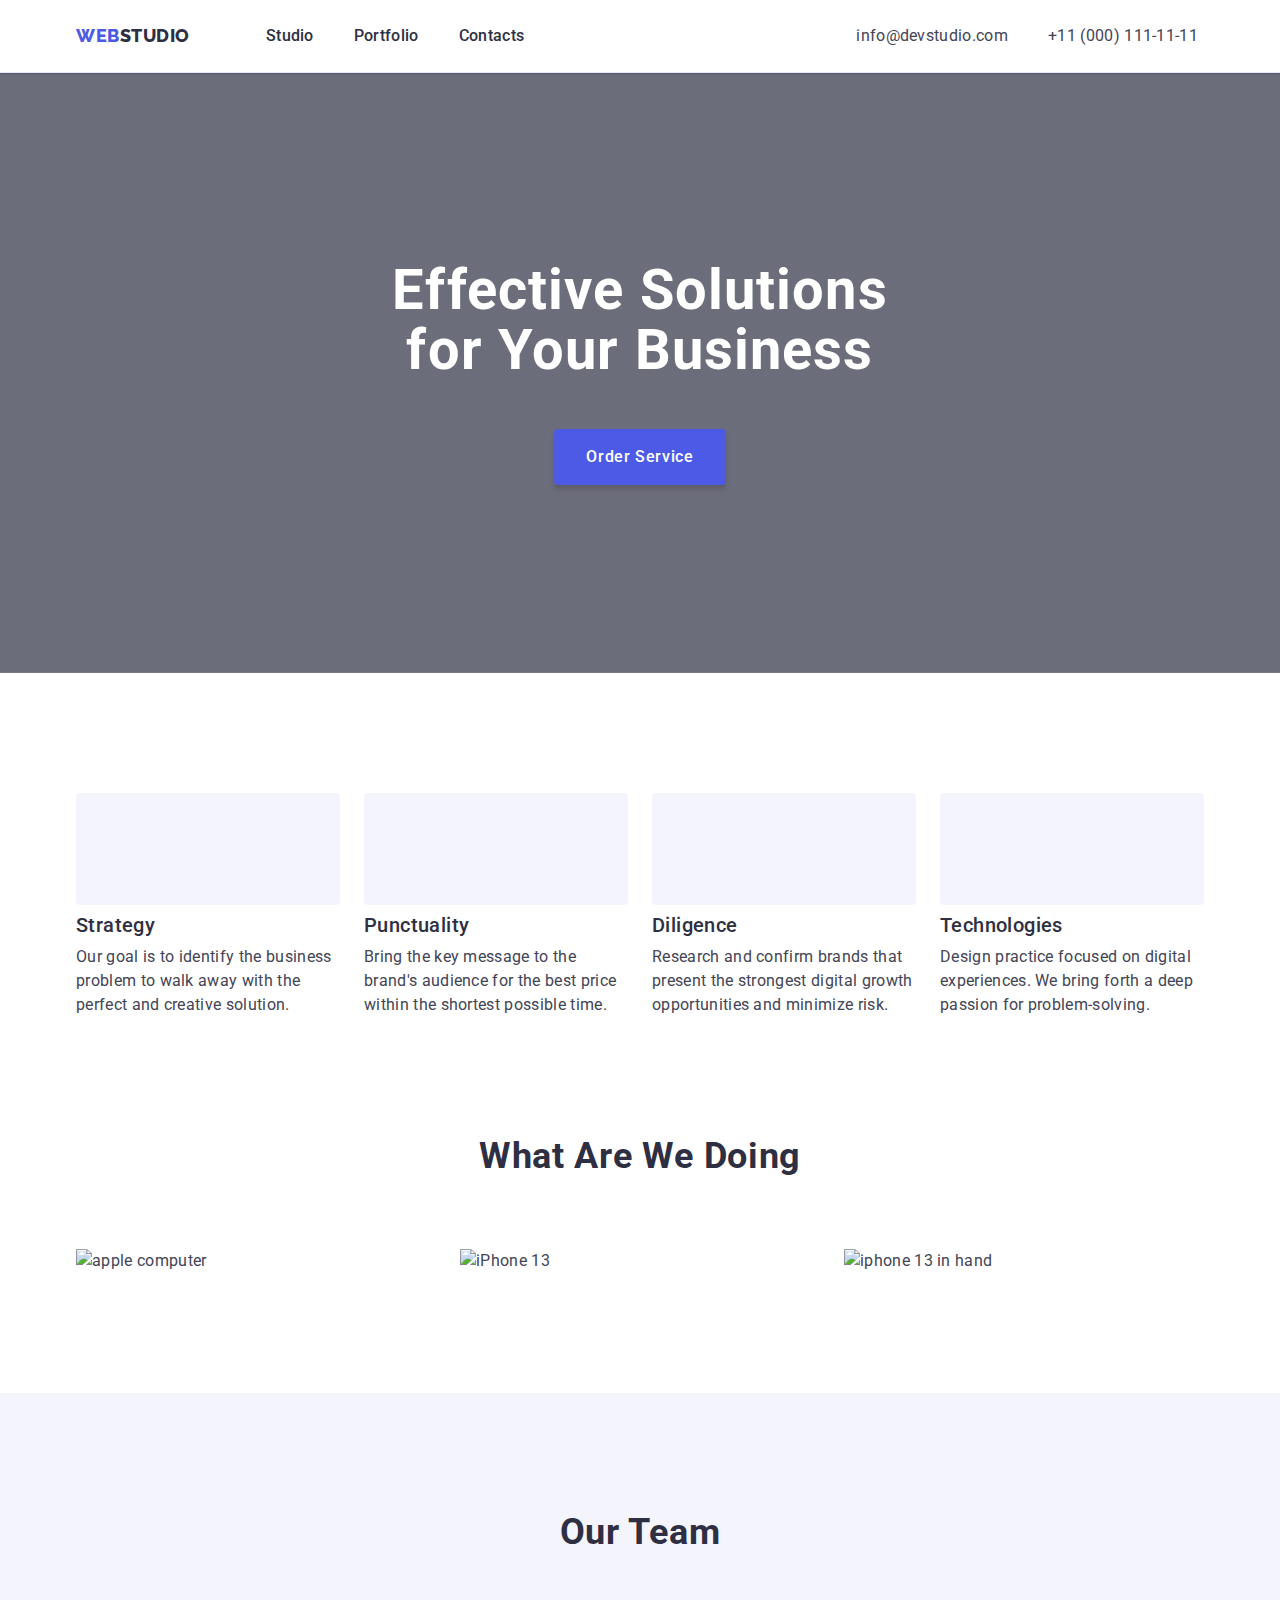
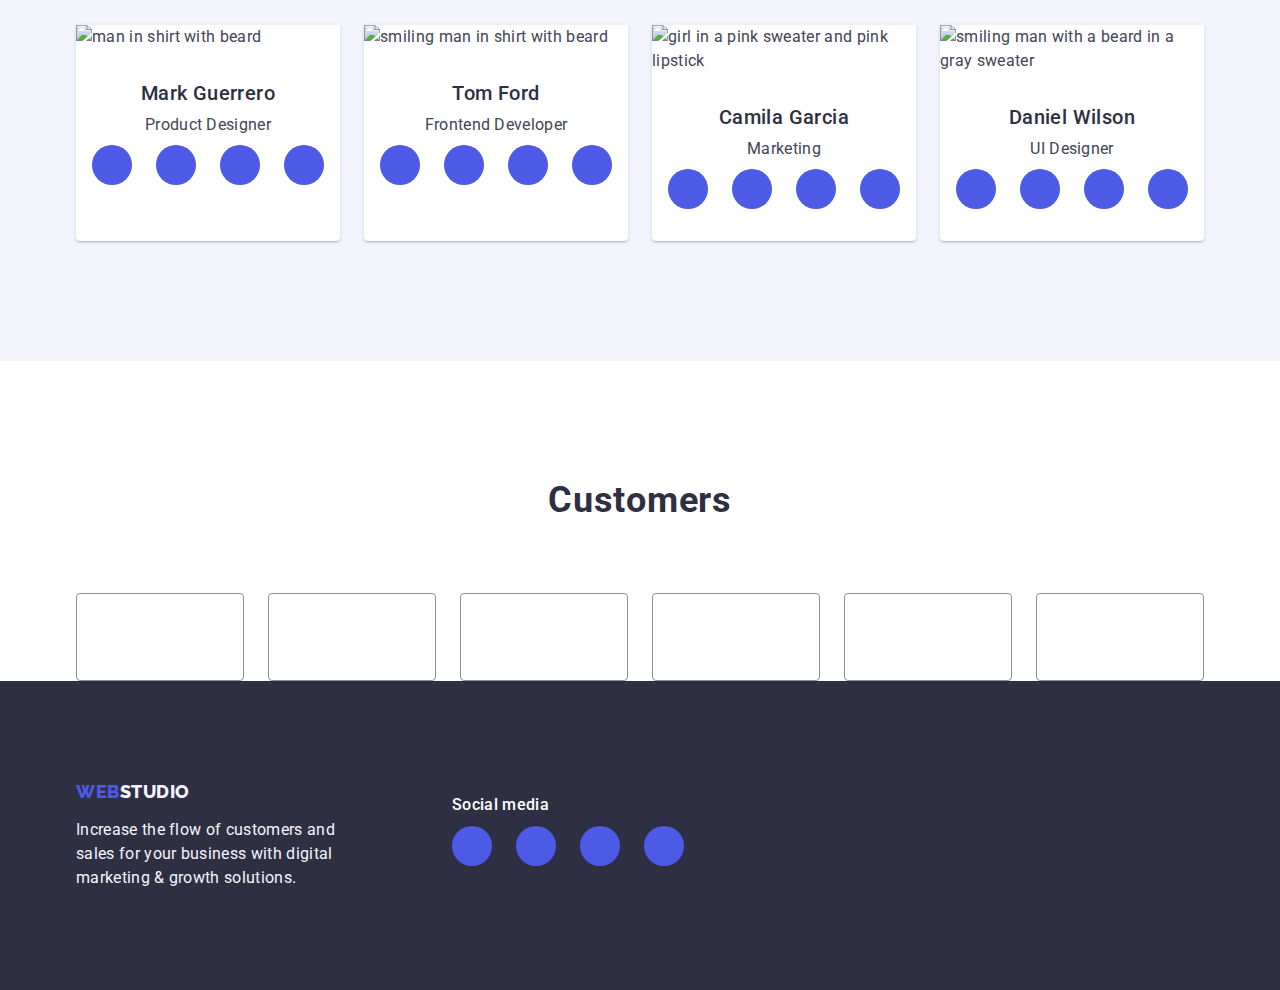
==== commit 65bfcffe: "v1.4" ====
--- a/index.html
+++ b/index.html
@@ -76,7 +76,7 @@
             <li class="description-item">
               <div class="description-icon-container">
                 <svg class="description-icon" width="64" height="64">
-                  <use href="./images/SVG-спрайт icons.svg#icon-antenna"></use>
+                  <use href="./images/icons.svg#icon-antenna"></use>
                 </svg>
               </div>
               <h3 class="description-head">Strategy</h3>
@@ -88,7 +88,7 @@
             <li class="description-item">
               <div class="description-icon-container">
                 <svg class="description-icon" width="64" height="64">
-                  <use href="./images/SVG-спрайт icons.svg#icon-clock"></use>
+                  <use href="./images/icons.svg#icon-clock"></use>
                 </svg>
               </div>
               <h3 class="description-head">Punctuality</h3>
@@ -100,7 +100,7 @@
             <li class="description-item">
               <div class="description-icon-container">
                 <svg class="description-icon" width="64" height="64">
-                  <use href="./images/SVG-спрайт icons.svg#icon-diagram"></use>
+                  <use href="./images/icons.svg#icon-diagram"></use>
                 </svg>
               </div>
               <h3 class="description-head">Diligence</h3>
@@ -112,9 +112,7 @@
             <li class="description-item">
               <div class="description-icon-container">
                 <svg class="description-icon" width="64" height="64">
-                  <use
-                    href="./images/SVG-спрайт icons.svg#icon-astronaut"
-                  ></use>
+                  <use href="./images/icons.svg#icon-astronaut"></use>
                 </svg>
               </div>
               <h3 class="description-head">Technologies</h3>
@@ -183,9 +181,7 @@
                       aria-label="Instogram icon"
                     >
                       <svg class="socials-icon" width="16" height="16">
-                        <use
-                          href="./images/SVG-спрайт icons.svg#icon-instagram"
-                        ></use>
+                        <use href="./images/icons.svg#icon-instagram"></use>
                       </svg>
                     </a>
                   </li>
@@ -198,9 +194,7 @@
                       aria-label="twiterm icon"
                     >
                       <svg class="socials-icon" width="16" height="16">
-                        <use
-                          href="./images/SVG-спрайт icons.svg#icon-twitter"
-                        ></use>
+                        <use href="./images/icons.svg#icon-twitter"></use>
                       </svg>
                     </a>
                   </li>
@@ -213,9 +207,7 @@
                       aria-label="facebook icon"
                     >
                       <svg class="socials-icon" width="16" height="16">
-                        <use
-                          href="./images/SVG-спрайт icons.svg#icon-facebook"
-                        ></use>
+                        <use href="./images/icons.svg#icon-facebook"></use>
                       </svg>
                     </a>
                   </li>
@@ -228,9 +220,7 @@
                       aria-label="linkedin icon"
                     >
                       <svg class="socials-icon" width="16" height="16">
-                        <use
-                          href="./images/SVG-спрайт icons.svg#icon-linkedin"
-                        ></use>
+                        <use href="./images/icons.svg#icon-linkedin"></use>
                       </svg>
                     </a>
                   </li>
@@ -257,9 +247,7 @@
                       aria-label="Instogram icon"
                     >
                       <svg class="socials-icon" width="16" height="16">
-                        <use
-                          href="./images/SVG-спрайт icons.svg#icon-instagram"
-                        ></use>
+                        <use href="./images/icons.svg#icon-instagram"></use>
                       </svg>
                     </a>
                   </li>
@@ -272,9 +260,7 @@
                       aria-label="twiterm icon"
                     >
                       <svg class="socials-icon" width="16" height="16">
-                        <use
-                          href="./images/SVG-спрайт icons.svg#icon-twitter"
-                        ></use>
+                        <use href="./images/icons.svg#icon-twitter"></use>
                       </svg>
                     </a>
                   </li>
@@ -287,9 +273,7 @@
                       aria-label="facebook icon"
                     >
                       <svg class="socials-icon" width="16" height="16">
-                        <use
-                          href="./images/SVG-спрайт icons.svg#icon-facebook"
-                        ></use>
+                        <use href="./images/icons.svg#icon-facebook"></use>
                       </svg>
                     </a>
                   </li>
@@ -302,9 +286,7 @@
                       aria-label="linkedin icon"
                     >
                       <svg class="socials-icon" width="16" height="16">
-                        <use
-                          href="./images/SVG-спрайт icons.svg#icon-linkedin"
-                        ></use>
+                        <use href="./images/icons.svg#icon-linkedin"></use>
                       </svg>
                     </a>
                   </li>
@@ -331,9 +313,7 @@
                       aria-label="Instogram icon"
                     >
                       <svg class="socials-icon" width="16" height="16">
-                        <use
-                          href="./images/SVG-спрайт icons.svg#icon-instagram"
-                        ></use>
+                        <use href="./images/icons.svg#icon-instagram"></use>
                       </svg>
                     </a>
                   </li>
@@ -346,9 +326,7 @@
                       aria-label="twiterm icon"
                     >
                       <svg class="socials-icon" width="16" height="16">
-                        <use
-                          href="./images/SVG-спрайт icons.svg#icon-twitter"
-                        ></use>
+                        <use href="./images/icons.svg#icon-twitter"></use>
                       </svg>
                     </a>
                   </li>
@@ -361,9 +339,7 @@
                       aria-label="facebook icon"
                     >
                       <svg class="socials-icon" width="16" height="16">
-                        <use
-                          href="./images/SVG-спрайт icons.svg#icon-facebook"
-                        ></use>
+                        <use href="./images/icons.svg#icon-facebook"></use>
                       </svg>
                     </a>
                   </li>
@@ -376,9 +352,7 @@
                       aria-label="linkedin icon"
                     >
                       <svg class="socials-icon" width="16" height="16">
-                        <use
-                          href="./images/SVG-спрайт icons.svg#icon-linkedin"
-                        ></use>
+                        <use href="./images/icons.svg#icon-linkedin"></use>
                       </svg>
                     </a>
                   </li>
@@ -405,9 +379,7 @@
                       aria-label="Instogram icon"
                     >
                       <svg class="socials-icon" width="16" height="16">
-                        <use
-                          href="./images/SVG-спрайт icons.svg#icon-instagram"
-                        ></use>
+                        <use href="./images/icons.svg#icon-instagram"></use>
                       </svg>
                     </a>
                   </li>
@@ -420,9 +392,7 @@
                       aria-label="twiterm icon"
                     >
                       <svg class="socials-icon" width="16" height="16">
-                        <use
-                          href="./images/SVG-спрайт icons.svg#icon-twitter"
-                        ></use>
+                        <use href="./images/icons.svg#icon-twitter"></use>
                       </svg>
                     </a>
                   </li>
@@ -435,9 +405,7 @@
                       aria-label="facebook icon"
                     >
                       <svg class="socials-icon" width="16" height="16">
-                        <use
-                          href="./images/SVG-спрайт icons.svg#icon-facebook"
-                        ></use>
+                        <use href="./images/icons.svg#icon-facebook"></use>
                       </svg>
                     </a>
                   </li>
@@ -450,9 +418,7 @@
                       aria-label="linkedin icon"
                     >
                       <svg class="socials-icon" width="16" height="16">
-                        <use
-                          href="./images/SVG-спрайт icons.svg#icon-linkedin"
-                        ></use>
+                        <use href="./images/icons.svg#icon-linkedin"></use>
                       </svg>
                     </a>
                   </li>
@@ -464,8 +430,8 @@
       </section>
       <!-- CUSTOMER------------------------------------------------------------------------- -->
       <section class="customer">
-        <h2 class="customer-head">Customers</h2>
-        <div class="costomers-container">
+        <div class="costomers-container container">
+          <h2 class="customer-head">Customers</h2>
           <ul class="customers-list list">
             <li class="costomers-item">
               <a
@@ -476,7 +442,7 @@
                 aria-label="linkedin icon"
               >
                 <svg class="customer-icon" width="104" height="56">
-                  <use href="./images/SVG-спрайт icons.svg#icon-Logo"></use>
+                  <use href="./images/icons.svg#icon-Logo"></use>
                 </svg>
               </a>
             </li>
@@ -489,7 +455,7 @@
                 aria-label="linkedin icon"
               >
                 <svg class="customer-icon" width="104" height="56">
-                  <use href="./images/SVG-спрайт icons.svg#icon-Logo-1"></use>
+                  <use href="./images/icons.svg#icon-Logo-1"></use>
                 </svg>
               </a>
             </li>
@@ -502,7 +468,7 @@
                 aria-label="linkedin icon"
               >
                 <svg class="customer-icon" width="104" height="56">
-                  <use href="./images/SVG-спрайт icons.svg#icon-Logo-2"></use>
+                  <use href="./images/icons.svg#icon-Logo-2"></use>
                 </svg>
               </a>
             </li>
@@ -515,7 +481,7 @@
                 aria-label="linkedin icon"
               >
                 <svg class="customer-icon" width="104" height="56">
-                  <use href="./images/SVG-спрайт icons.svg#icon-Logo-3"></use>
+                  <use href="./images/icons.svg#icon-Logo-3"></use>
                 </svg>
               </a>
             </li>
@@ -528,7 +494,7 @@
                 aria-label="linkedin icon"
               >
                 <svg class="customer-icon" width="104" height="56">
-                  <use href="./images/SVG-спрайт icons.svg#icon-Logo-4"></use>
+                  <use href="./images/icons.svg#icon-Logo-4"></use>
                 </svg>
               </a>
             </li>
@@ -541,7 +507,7 @@
                 aria-label="linkedin icon"
               >
                 <svg class="customer-icon" width="104" height="56">
-                  <use href="./images/SVG-спрайт icons.svg#icon-Logo-5"></use>
+                  <use href="./images/icons.svg#icon-Logo-5"></use>
                 </svg>
               </a>
             </li>
@@ -575,9 +541,7 @@
                 aria-label="Instogram icon"
               >
                 <svg class="footer-icon" width="24" height="24">
-                  <use
-                    href="./images/SVG-спрайт icons.svg#icon-instagram"
-                  ></use>
+                  <use href="./images/icons.svg#icon-instagram"></use>
                 </svg>
               </a>
             </li>
@@ -590,7 +554,7 @@
                 aria-label="twiterm icon"
               >
                 <svg class="footer-icon" width="24" height="24">
-                  <use href="./images/SVG-спрайт icons.svg#icon-twitter"></use>
+                  <use href="./images/icons.svg#icon-twitter"></use>
                 </svg>
               </a>
             </li>
@@ -603,7 +567,7 @@
                 aria-label="facebook icon"
               >
                 <svg class="footer-icon" width="24" height="24">
-                  <use href="./images/SVG-спрайт icons.svg#icon-facebook"></use>
+                  <use href="./images/icons.svg#icon-facebook"></use>
                 </svg>
               </a>
             </li>
@@ -616,7 +580,7 @@
                 aria-label="linkedin icon"
               >
                 <svg class="footer-icon" width="24" height="24">
-                  <use href="./images/SVG-спрайт icons.svg#icon-linkedin"></use>
+                  <use href="./images/icons.svg#icon-linkedin"></use>
                 </svg>
               </a>
             </li>
--- a/css/styles.css
+++ b/css/styles.css
@@ -404,7 +404,10 @@
 }
 /* -------------------------------CUSTOMERS---------------------------------------------- */
 .customer {
-  padding-bottom: 120px;
+  padding-top: 120px;
+}
+
+.costomers-container {
 }
 .customer-head {
   font-family: "Roboto";
@@ -418,8 +421,6 @@
   text-transform: capitalize;
   color: var(--color-navy-blue);
   padding-bottom: 72px;
-}
-.costomers-container {
 }
 .customers-list {
   display: flex;
@@ -579,7 +580,8 @@
 }
 .portfolio-btn:hover,
 .portfolio-btn:focus {
-  box-shadow: 0px 4px 4px rgba(0, 0, 0, 0.15);
+  box-shadow: 0px 3px 1px rgba(0, 0, 0, 0.1), 0px 2px 1px rgba(0, 0, 0, 0.08),
+    0px 2px 2px rgba(0, 0, 0, 0.12);
   border: 1px solid transparent;
   color: var(--color-white);
   background-color: var(--color-ocean);
@@ -599,6 +601,12 @@
 }
 .portfolio-item:hover,
 .portfolio-item:focus {
+}
+.portfolio-linc {
+  display: block;
+}
+.portfolio-linc:hover,
+.portfolio-linc:focus {
   box-shadow: 0px 1px 6px rgba(46, 47, 66, 0.08),
     0px 1px 1px rgba(46, 47, 66, 0.16), 0px 2px 1px rgba(46, 47, 66, 0.08);
 }
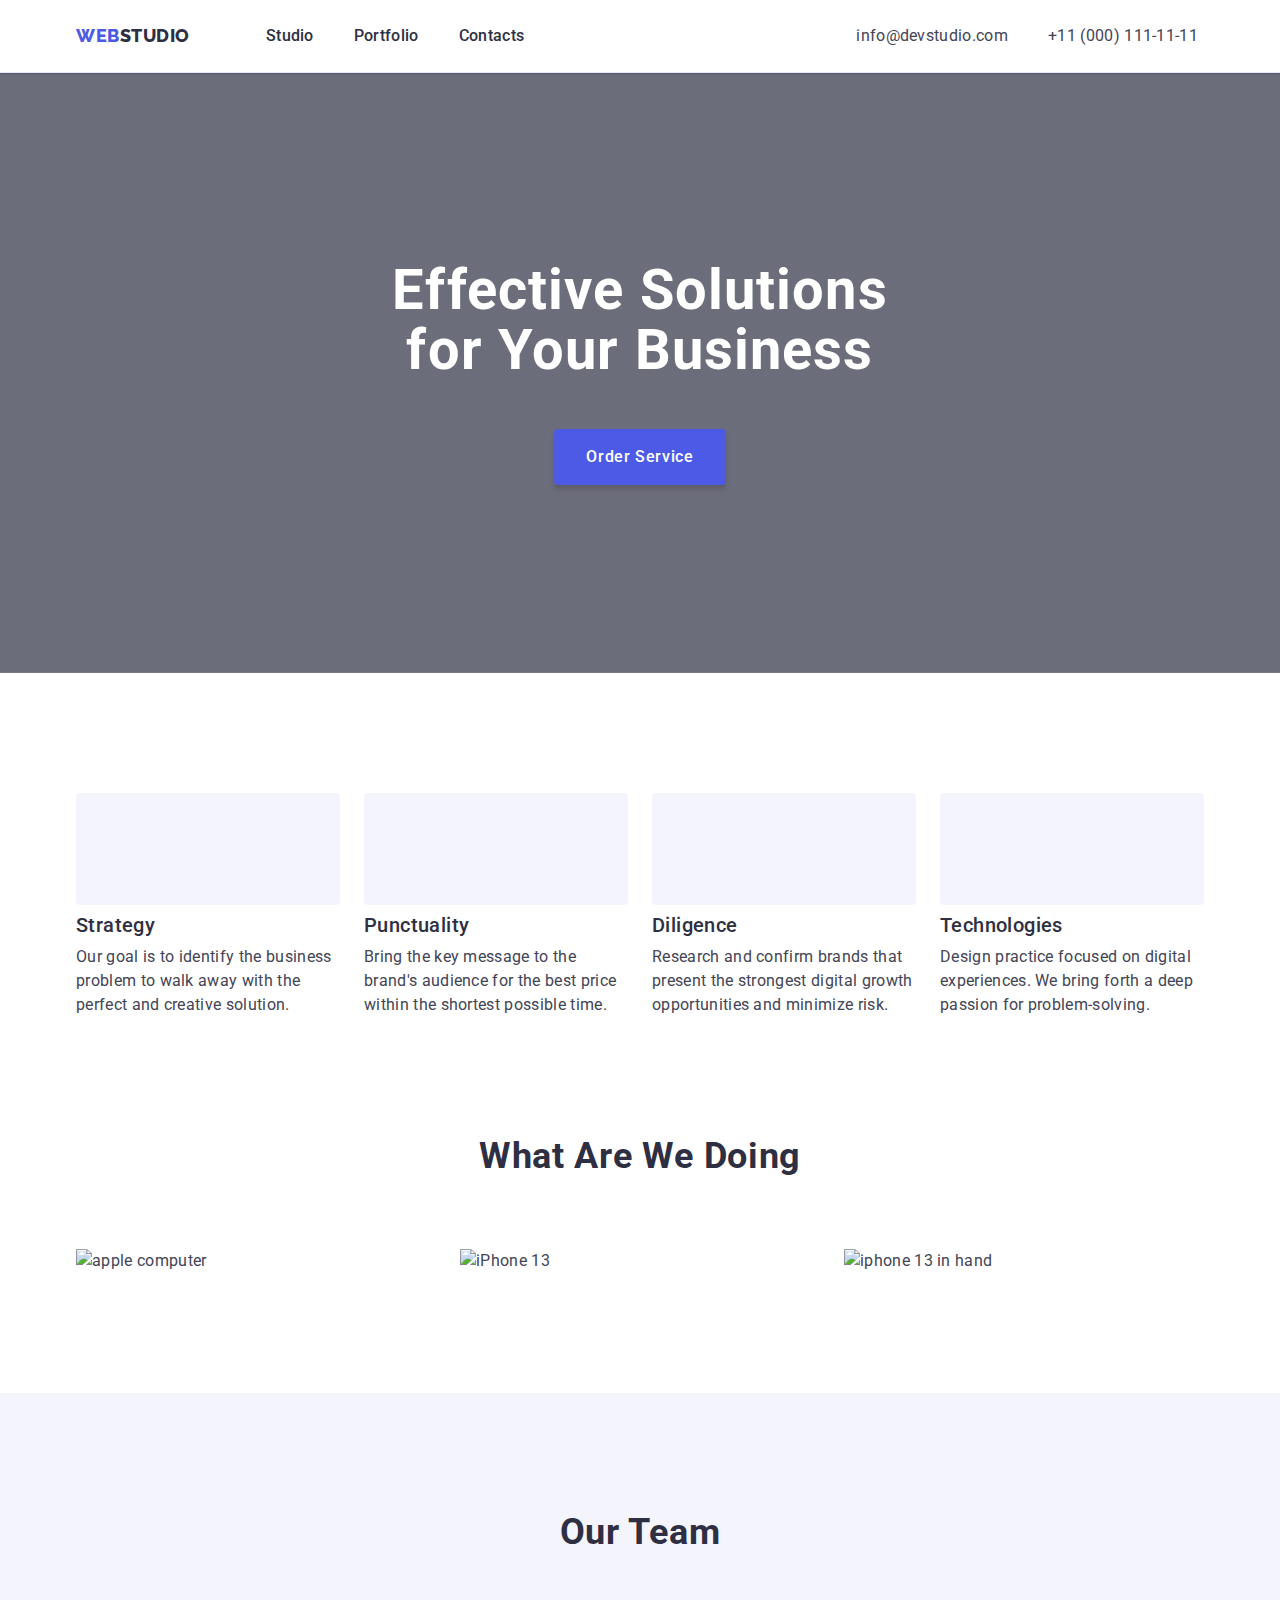
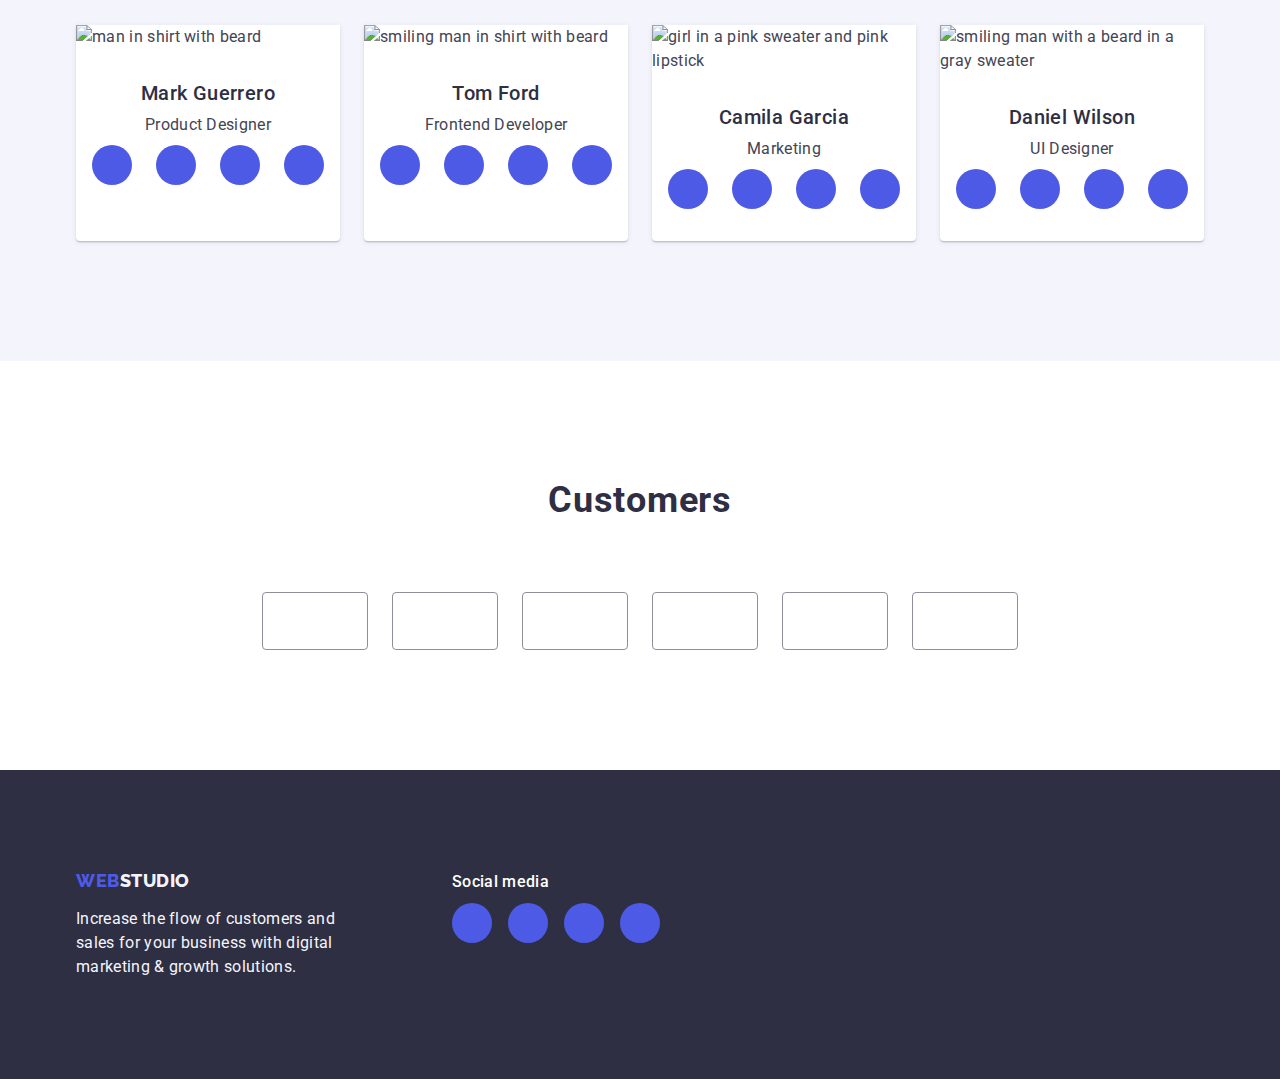
==== commit c43eba40: "v1.5" ====
--- a/index.html
+++ b/index.html
@@ -530,7 +530,7 @@
           </p>
         </div>
         <div class="footer-container-social">
-          <h3 class="footer-head">Social media</h3>
+          <p class="footer-head">Social media</p>
           <ul class="footer-list list">
             <li class="footer-item">
               <a
--- a/css/styles.css
+++ b/css/styles.css
@@ -404,7 +404,7 @@
 }
 /* -------------------------------CUSTOMERS---------------------------------------------- */
 .customer {
-  padding-top: 120px;
+  padding: 120px 0;
 }
 
 .costomers-container {
@@ -414,13 +414,13 @@
   font-style: normal;
   font-weight: 700;
   font-size: 36px;
-  line-height: 1.11;
+  line-height: 1.1;
 
   text-align: center;
   letter-spacing: 0.02em;
   text-transform: capitalize;
   color: var(--color-navy-blue);
-  padding-bottom: 72px;
+  margin-bottom: 72px;
 }
 .customers-list {
   display: flex;
@@ -436,9 +436,9 @@
   display: flex;
   justify-content: center;
   align-items: center;
-  width: 168px;
-  height: 88px;
-  fill: var(--color-light-slate);
+  width: 100%;
+  height: 100%;
+  color: var(--color-light-slate);
 
   background-color: #ffffff;
   border-radius: 4px;
@@ -446,13 +446,14 @@
 }
 .customers-linc:hover,
 .customers-linc:focus {
-  fill: var(--color-ocean);
+  color: var(--color-ocean);
   border-radius: 4px;
   border: 1px solid var(--color-ocean);
 }
 .linc {
 }
 .customer-icon {
+  fill: currentColor;
 }
 
 /* ===============================FOOTER=============================================== */
@@ -460,7 +461,7 @@
   background-color: var(--color-grey);
 }
 .footer-container-lo {
-  align-items: center;
+  align-items: baseline;
   display: flex;
   gap: 112px;
   padding-top: 100px;
@@ -468,7 +469,7 @@
 }
 .footer-container {
   width: 264px;
-  margin: 0;
+  gap: 120px;
   display: inline-block;
 }
 .footer-container-logo {
@@ -499,8 +500,8 @@
 }
 .footer-list {
   display: flex;
-  justify-content: center;
-  gap: 24px;
+
+  gap: 16px;
 }
 .list {
 }
@@ -523,6 +524,7 @@
 }
 
 .footer-icon {
+  fill: var(--color-cloud);
 }
 
 /*=============================================================================================================
